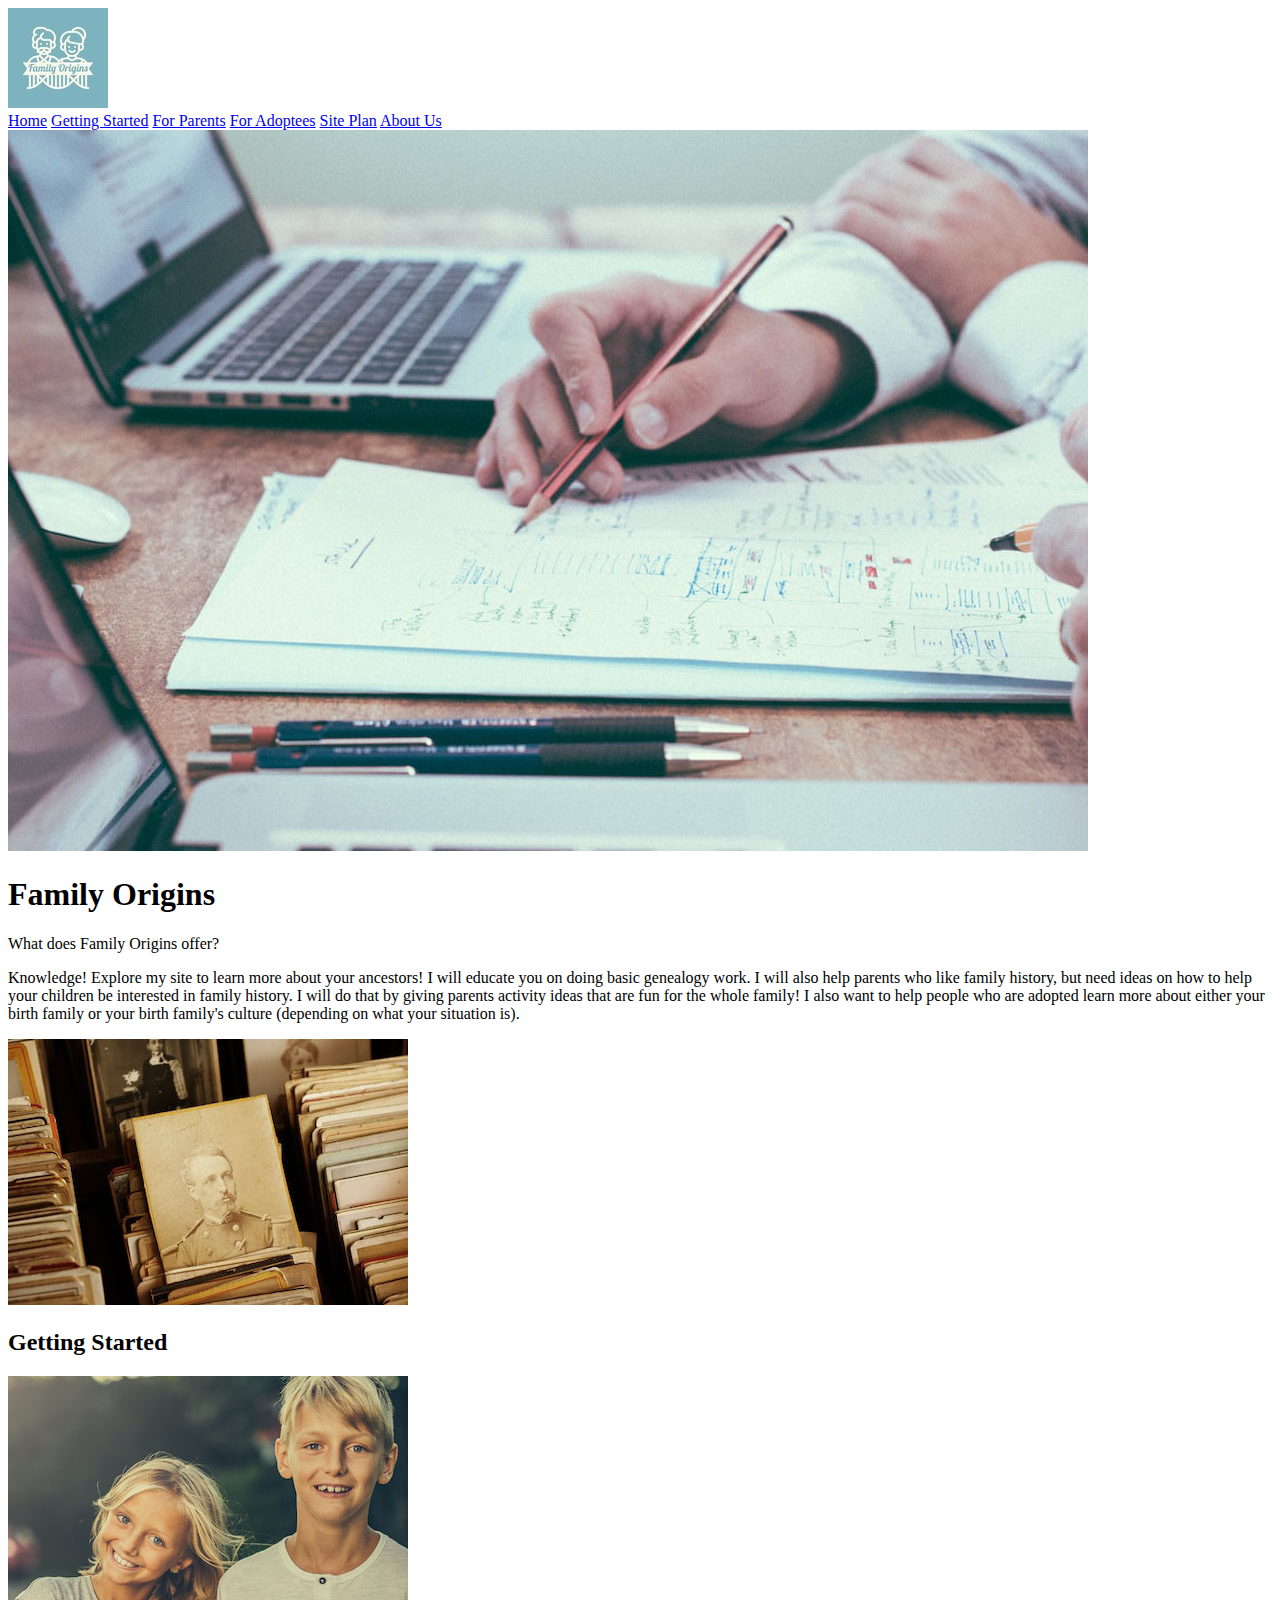
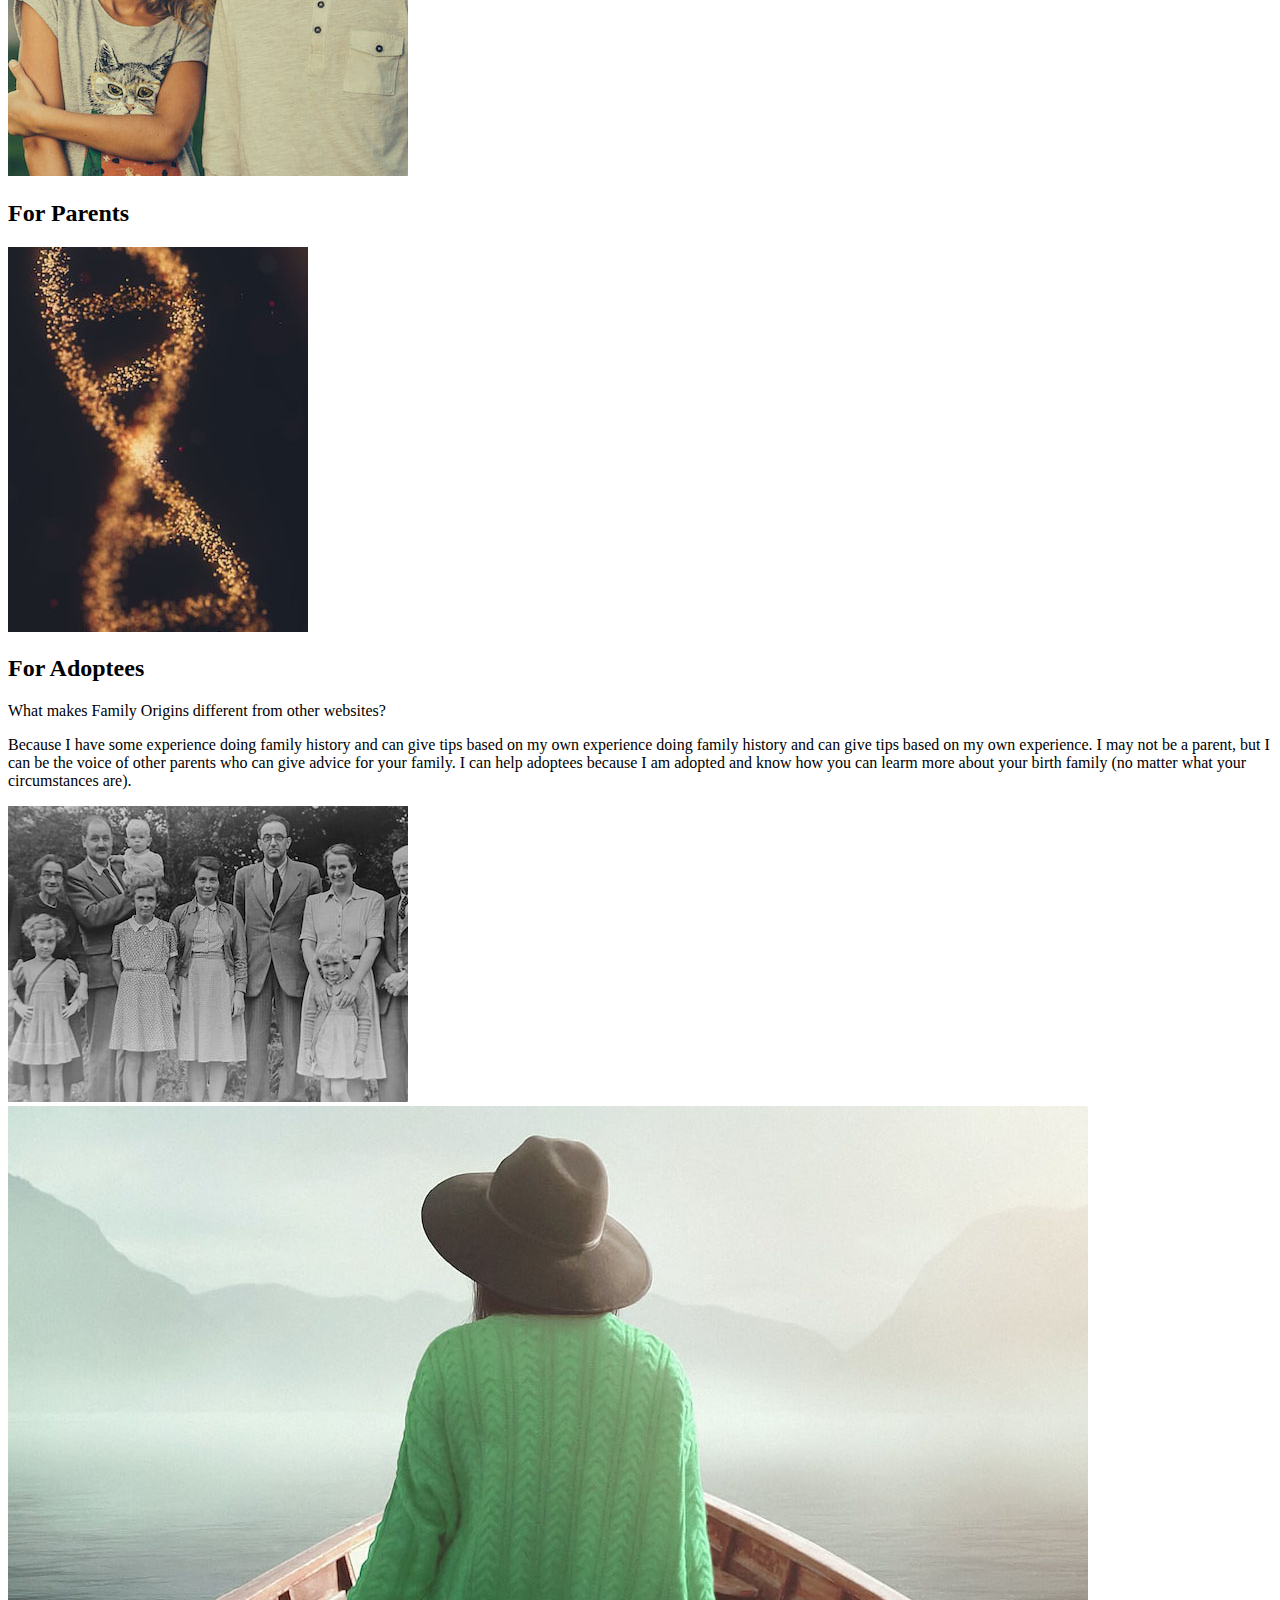
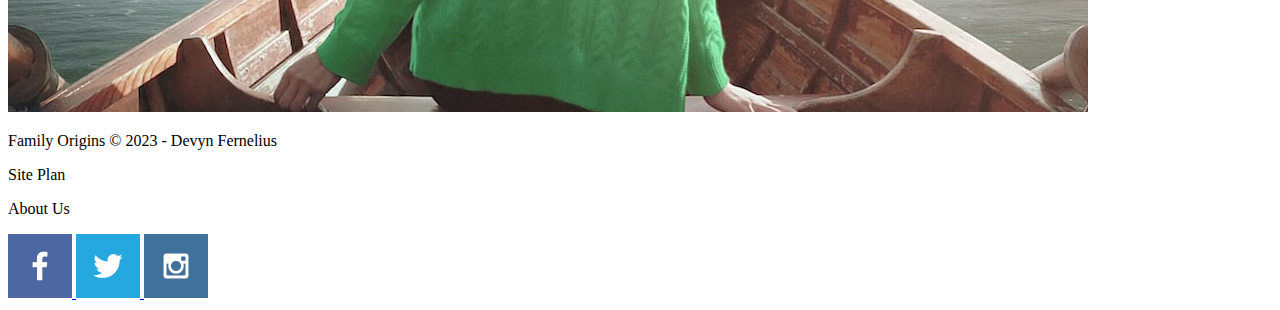
==== index.html @ 3c501235 "updated index.html" ====
<!DOCTYPE html>
<html lang="en">
<head>
    <meta charset="UTF-8">
    <meta http-equiv="X-UA-Compatible" content="IE=edge">
    <meta name="viewport" content="width=device-width, initial-scale=1.0">
    <title>Home Page</title>
</head>
<body>
    <header id="Logo">
        <img src="images/familyorigins.jpg" alt="Family Origins Logo">
    </header>
    <nav>
        <a href="index.html">Home</a>
        <a href="getting-started.html">Getting Started</a>
        <a href="for-parents.html">For Parents</a>
        <a href="#">For Adoptees</a>
        <a href="site-plan.html">Site Plan</a>
        <a href="#">About Us</a>
    </nav>
    <div id="eyecatch">
        <div id="eyecatchimg">
        <img src="images/comresearch.jpg" alt="Hands doing Computer Research">
        </div>
        <section id="eyecatchmsg">
            <h1>Family Origins</h1>
        </section>
    </div>
    <main class="explore">
        <p>
          What does Family Origins offer?  
        </p>
        <p>
            Knowledge! Explore my site to learn more about your ancestors! I will educate you on doing basic genealogy work. I will also help parents who like family history, but need ideas on how to help your children be interested in family history. I will do that by giving parents activity ideas that are fun for the whole family! I also want to help people who are adopted learn more about either your birth family or your birth family's culture (depending on what your situation is).
        </p>
        <section class="started">
            <img class="starting" src="images/picturestacks.jpg" alt="Black and White Family Photo">
            <h2>Getting Started</h2>
        </section>
        <section class="parents">
            <img class="teenagers" src="images/happyteens.jpg" alt="Smiling Teenagers">
            <h2>For Parents</h2>
        </section>
        <section class="adopted">
            <img class="dna" src="images/dna.jpg" alt="DNA Strand">
            <h2>For Adoptees</h2>
        </section>
        <div id="stay">
            <p>
                What makes Family Origins different from other websites?
            </p>
            <p>
                Because I have some experience doing family history and can give tips based on my own experience doing family history and can give tips based on my own experience. I may not be a parent, but I can be the voice of other parents who can give advice for your family. I can help adoptees because I am adopted and know how you can learm more about your birth family (no matter what your circumstances are).
            </p>
            <img class="homephoto" src="images/oldfamily.jpg" alt="Black and White Family Photo">
        </div>
        <img class="adventure" src="images/watergirl.jpg" alt="Woman in a Boat">
    </main>
    <footer class="bottompage">
        <p>
            Family Origins &copy; 2023 - Devyn Fernelius
        </p>
        <p>
            Site Plan
        </p>
        <p>
            About Us
        </p>
        <div class="media">
            <a href="https://facebook.com" target="_blank">
                <img src="images/facebook.png" alt="Facebook Icon">
            </a>
            <a href="https://twitter.com" target="_blank">
                <img src="images/twitter.png" alt="Twitter Icon">
            </a>
            <a href="https://instagram.com" target="_blank">
                <img src="images/instagram.png">
            </a>
        </div>
    </footer>
</body>
</html>
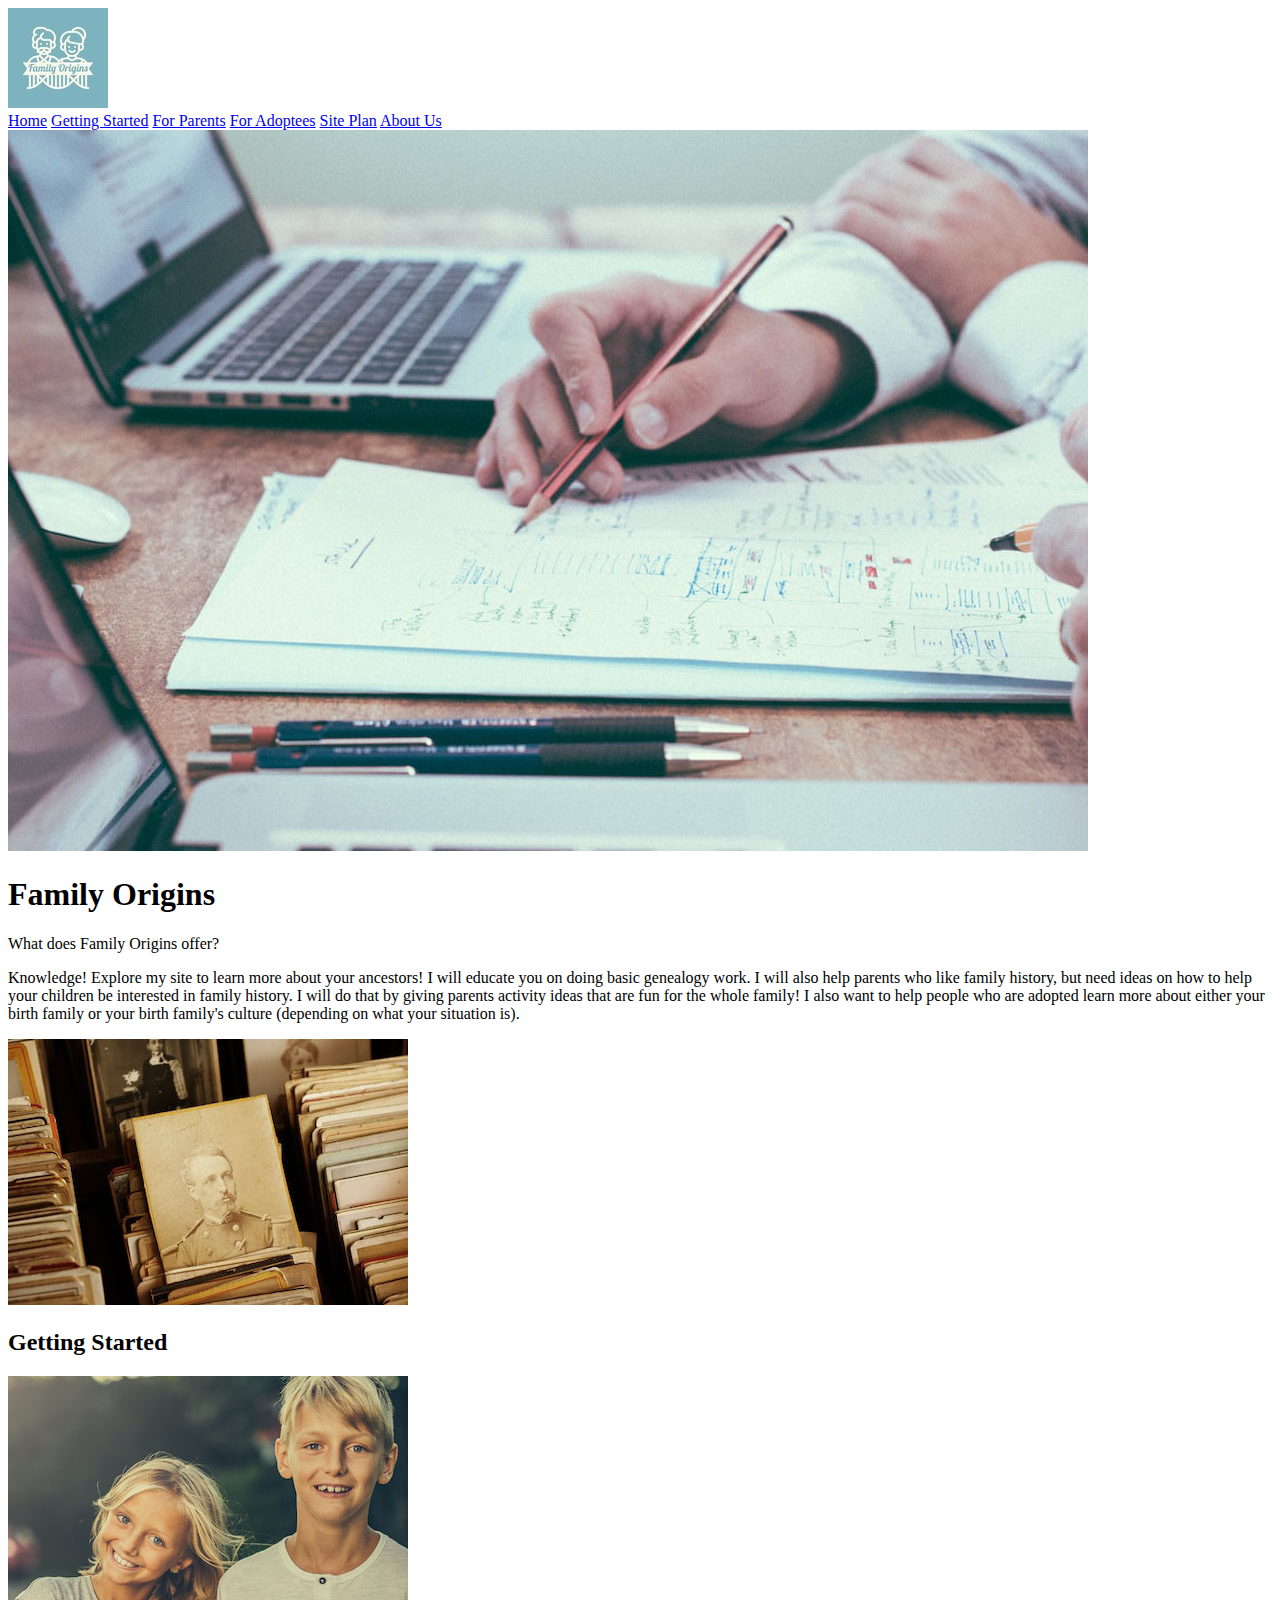
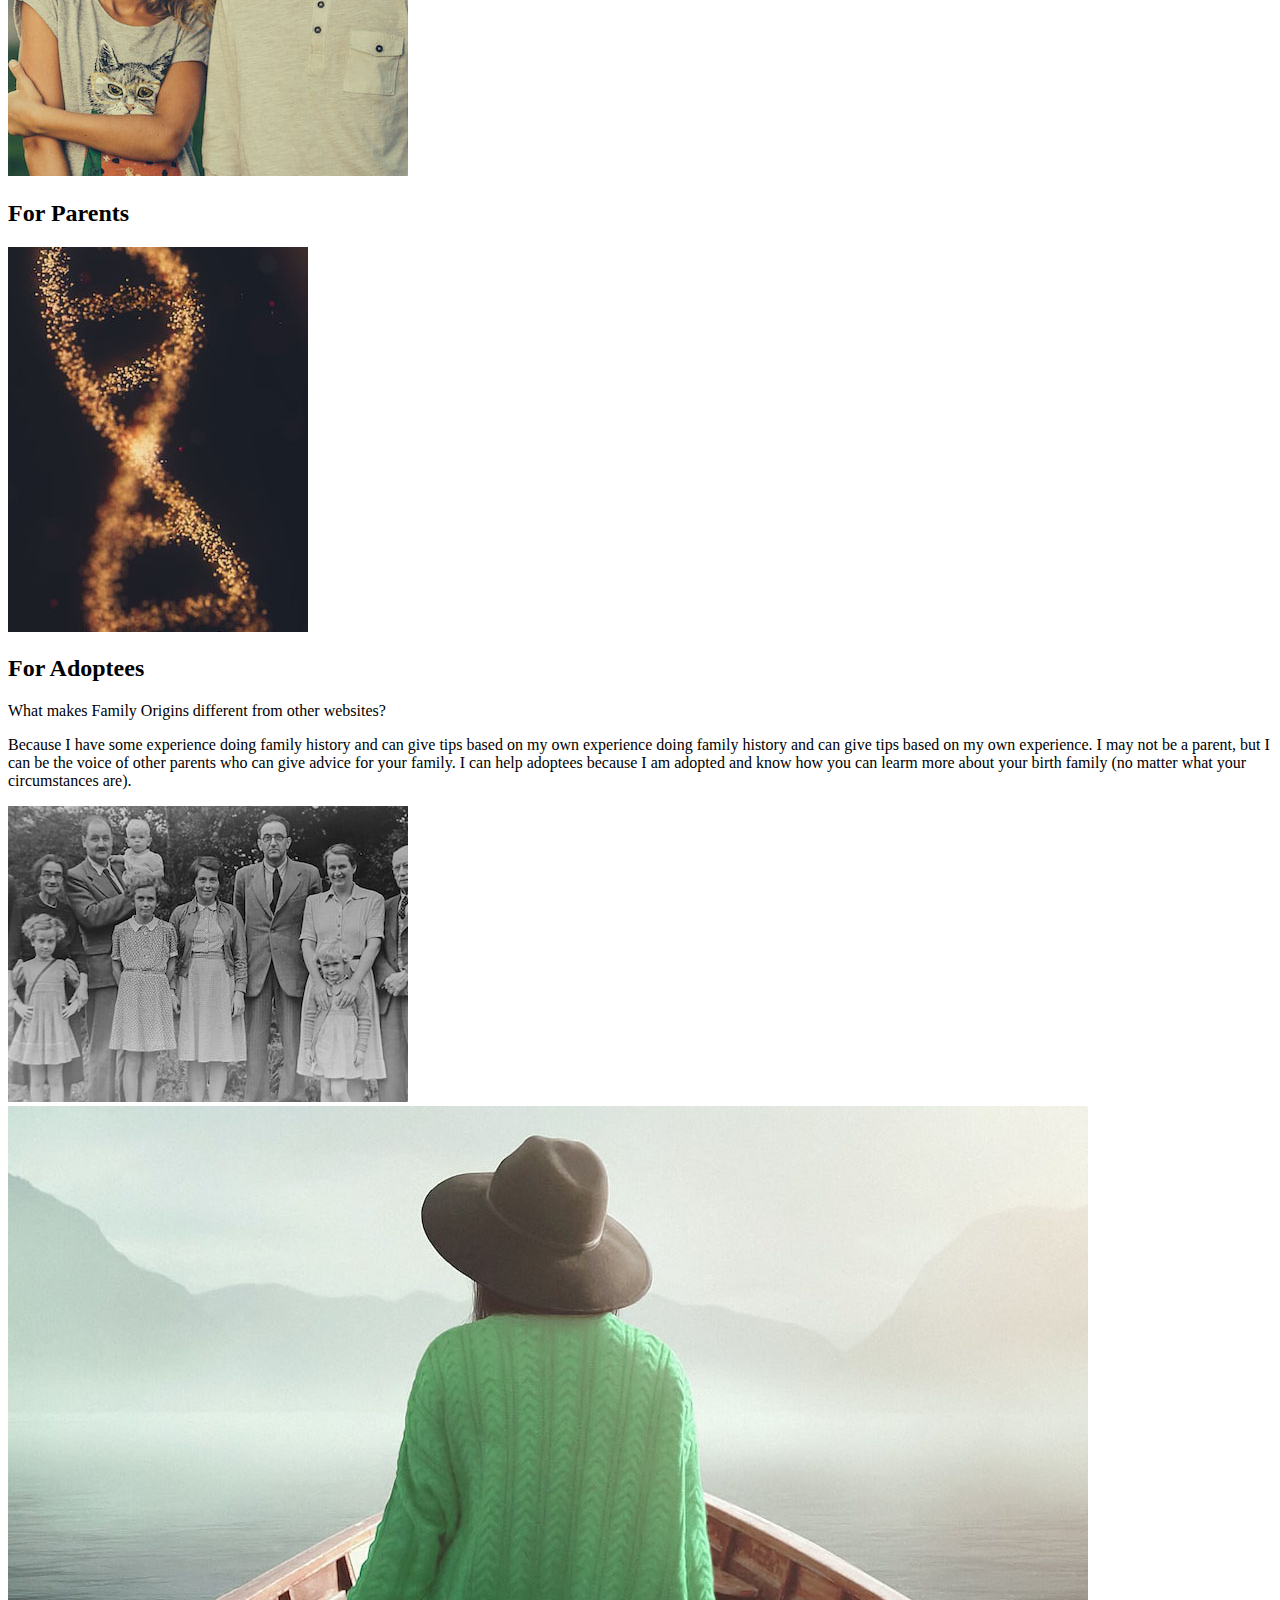
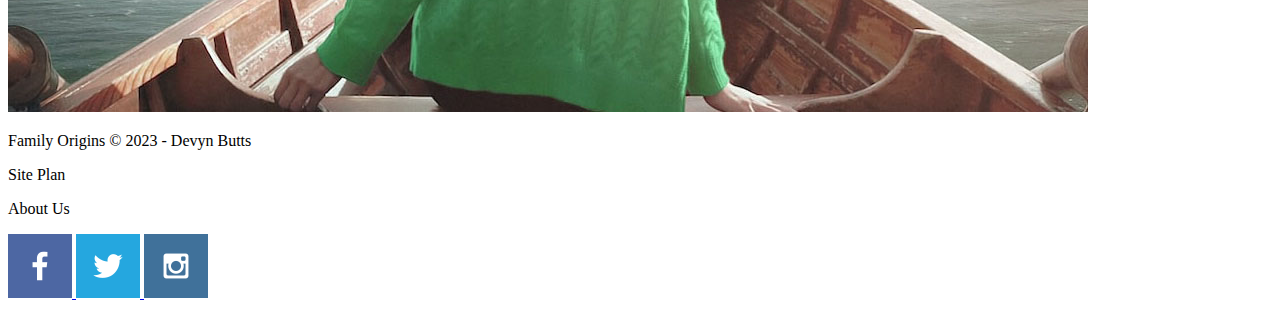
==== commit 5233ee34: "updated index.html" ====
--- a/index.html
+++ b/index.html
@@ -58,7 +58,7 @@
     </main>
     <footer class="bottompage">
         <p>
-            Family Origins &copy; 2023 - Devyn Fernelius
+            Family Origins &copy; 2023 - Devyn Butts
         </p>
         <p>
             Site Plan
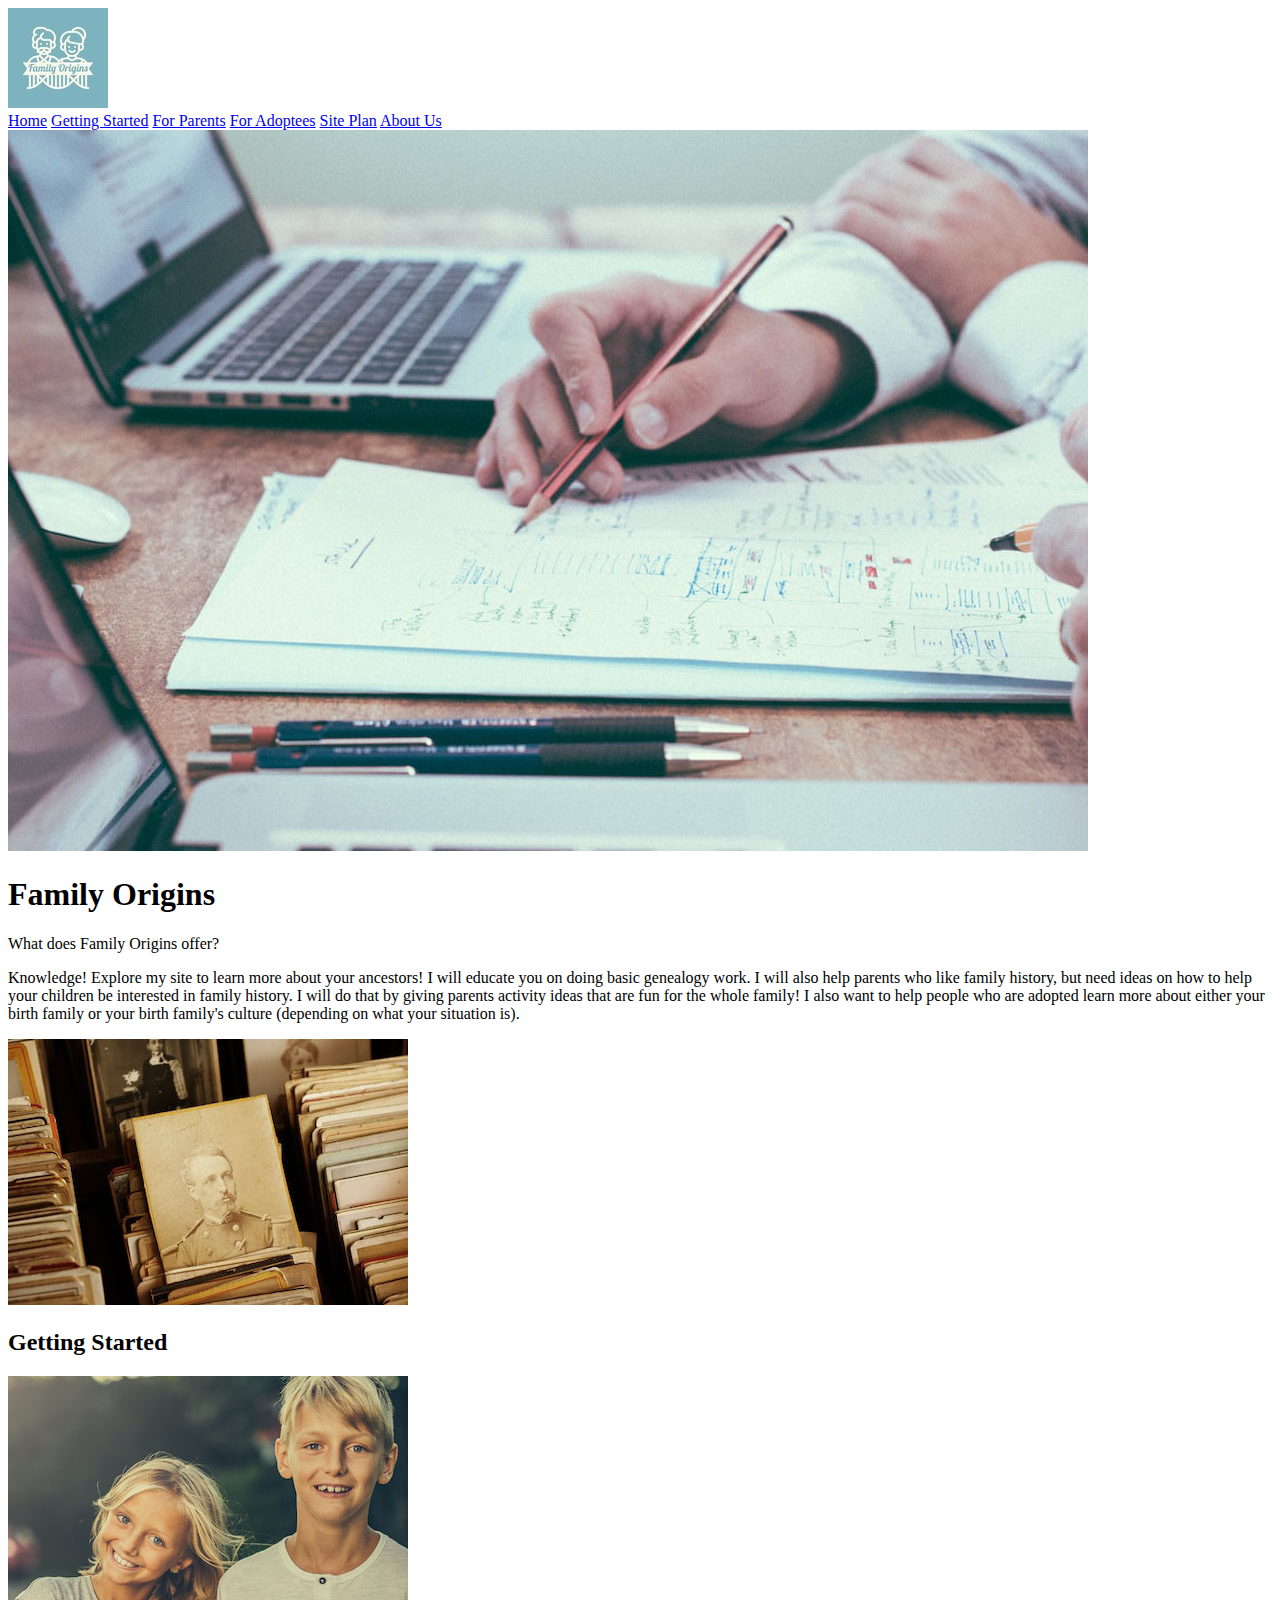
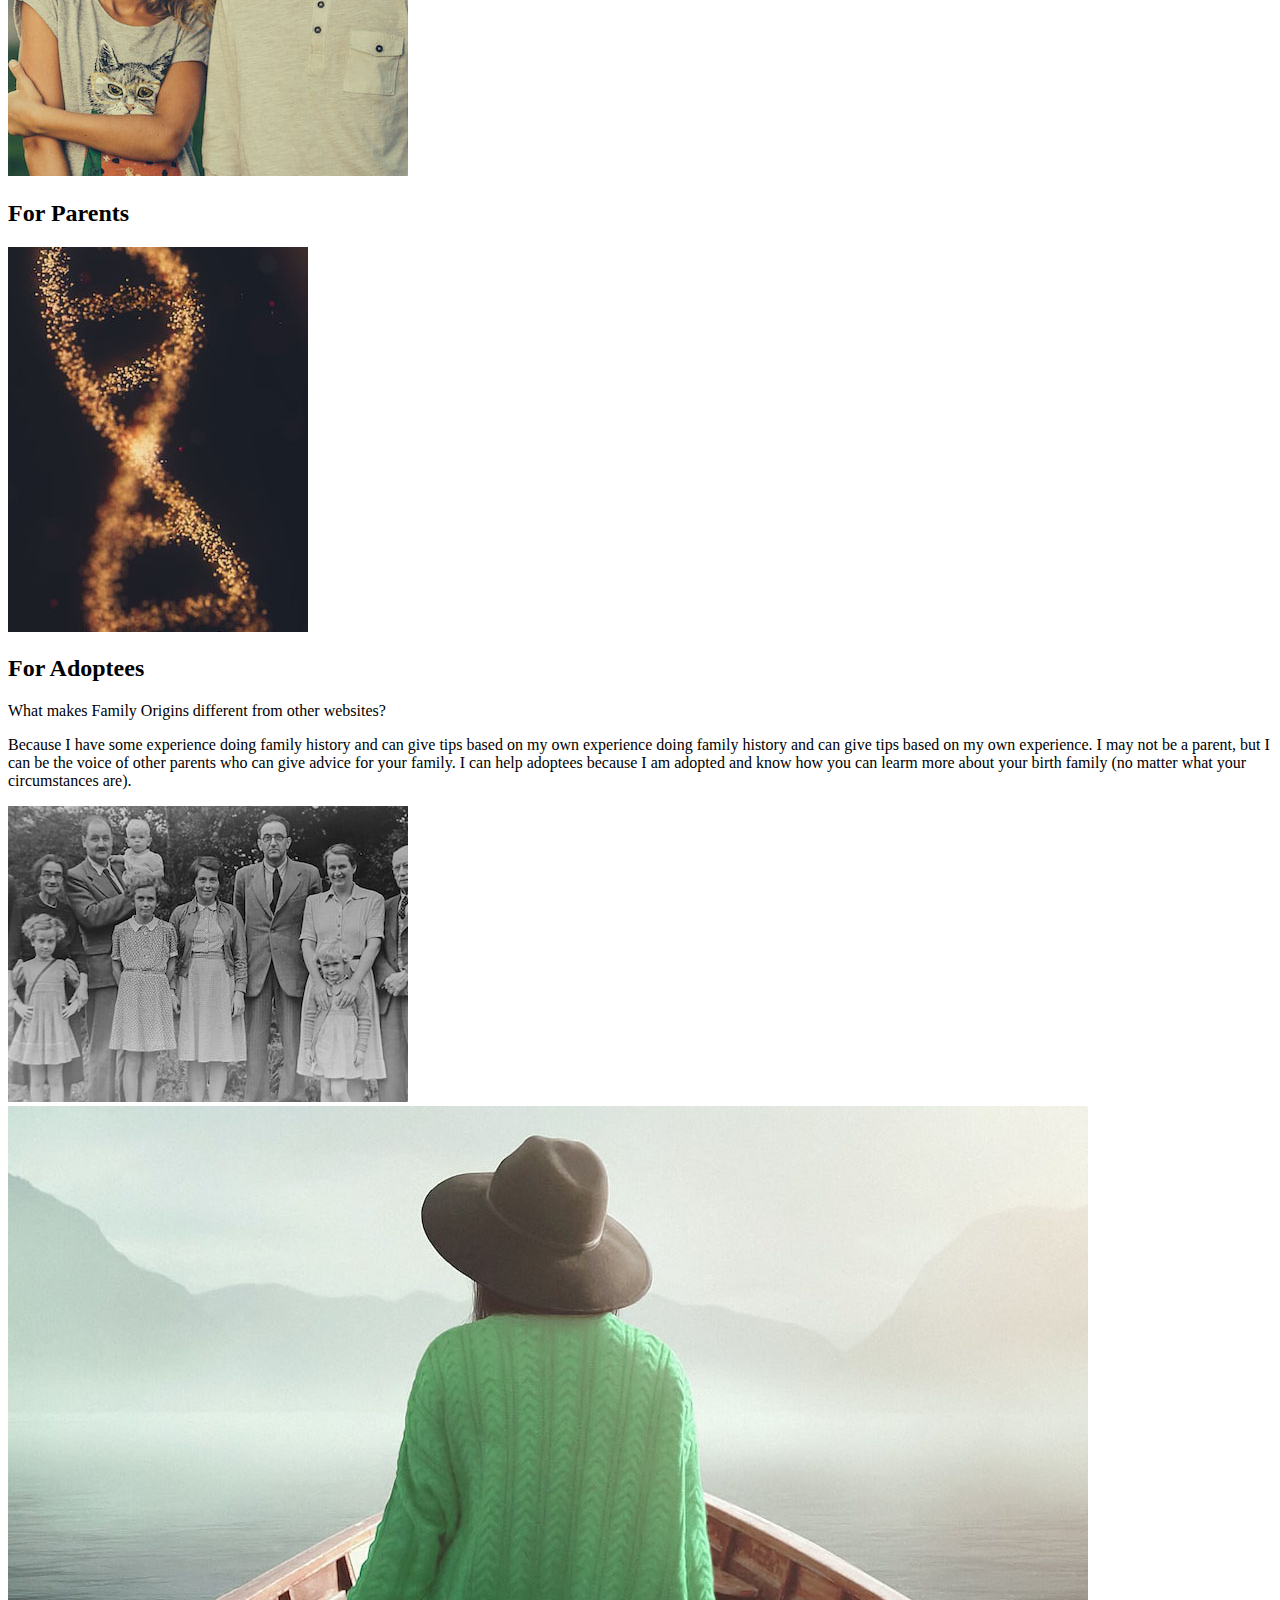
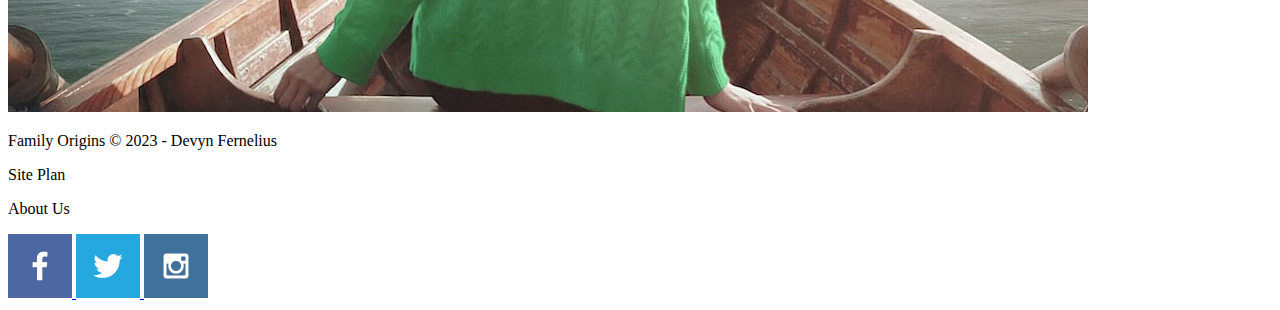
==== commit e34547bc: "updated index.html" ====
--- a/index.html
+++ b/index.html
@@ -58,7 +58,7 @@
     </main>
     <footer class="bottompage">
         <p>
-            Family Origins &copy; 2023 - Devyn Butts
+            Family Origins &copy; 2023 - Devyn Fernelius
         </p>
         <p>
             Site Plan
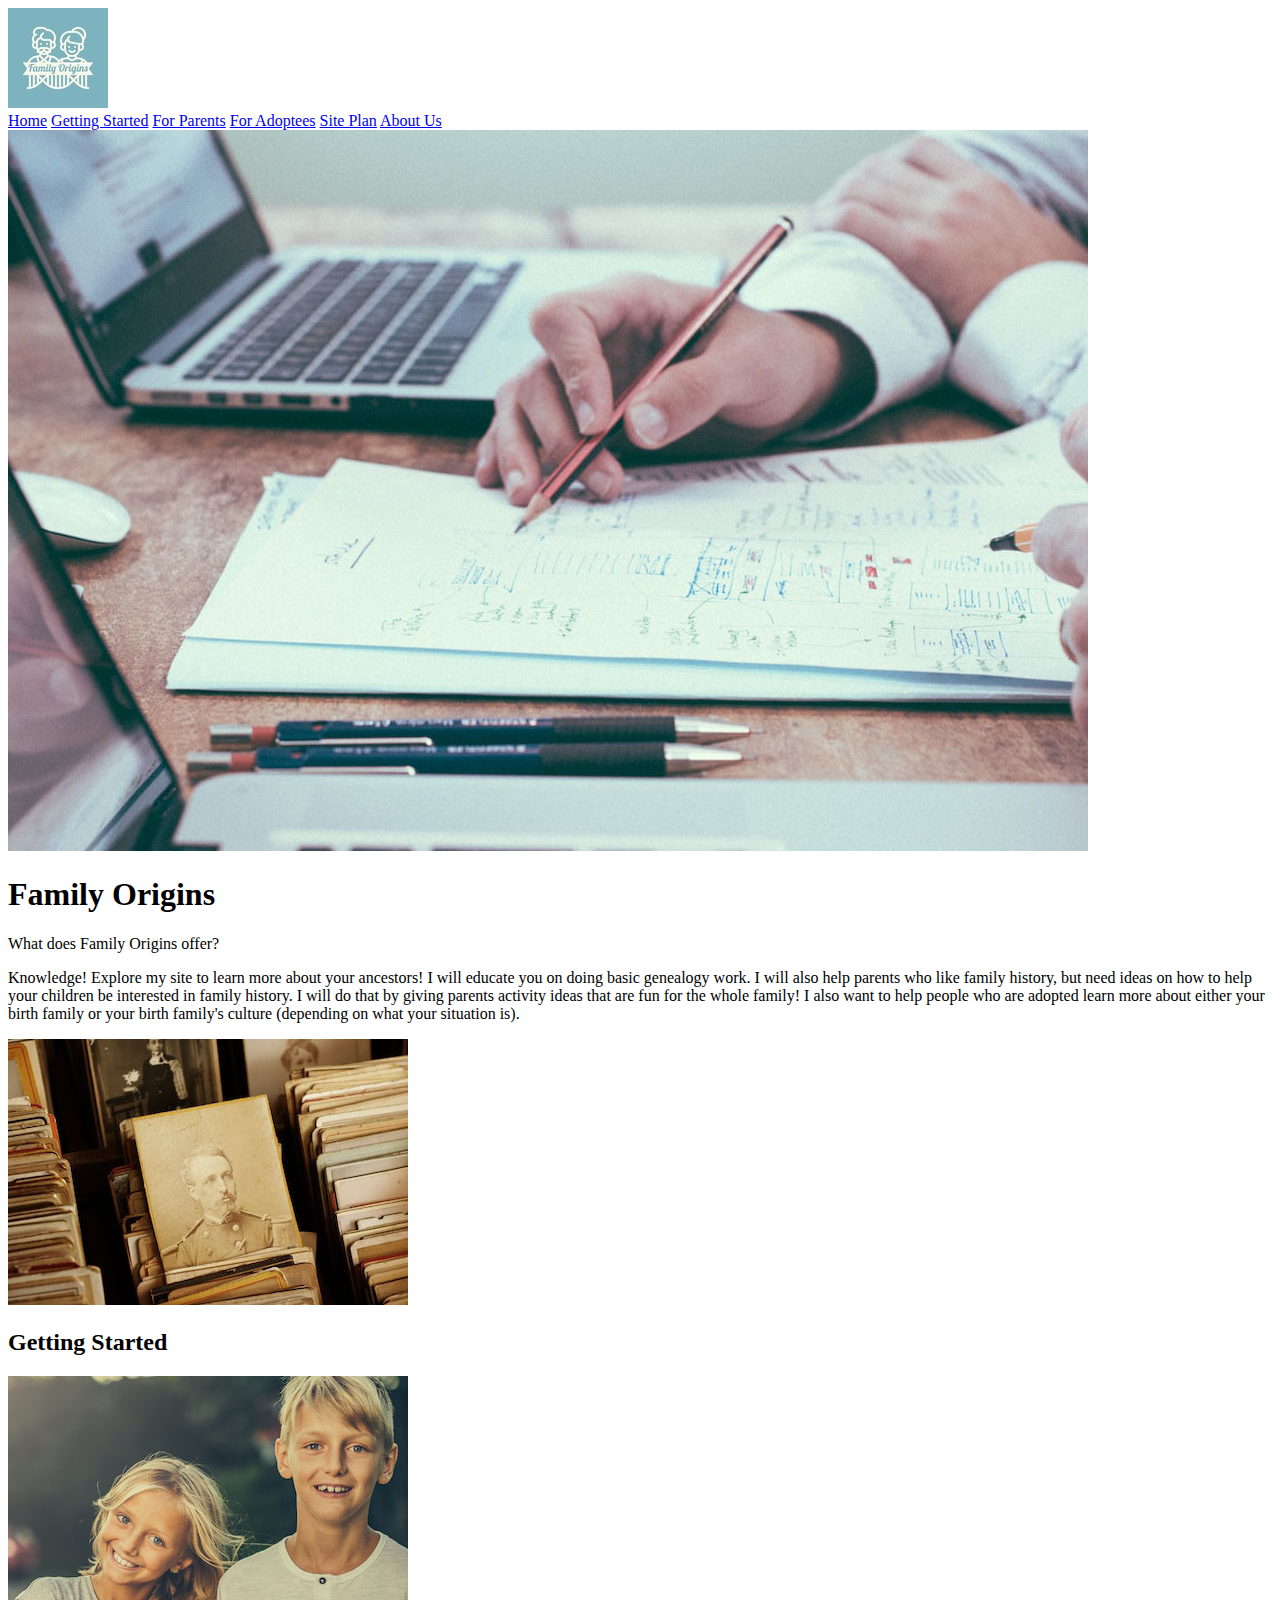
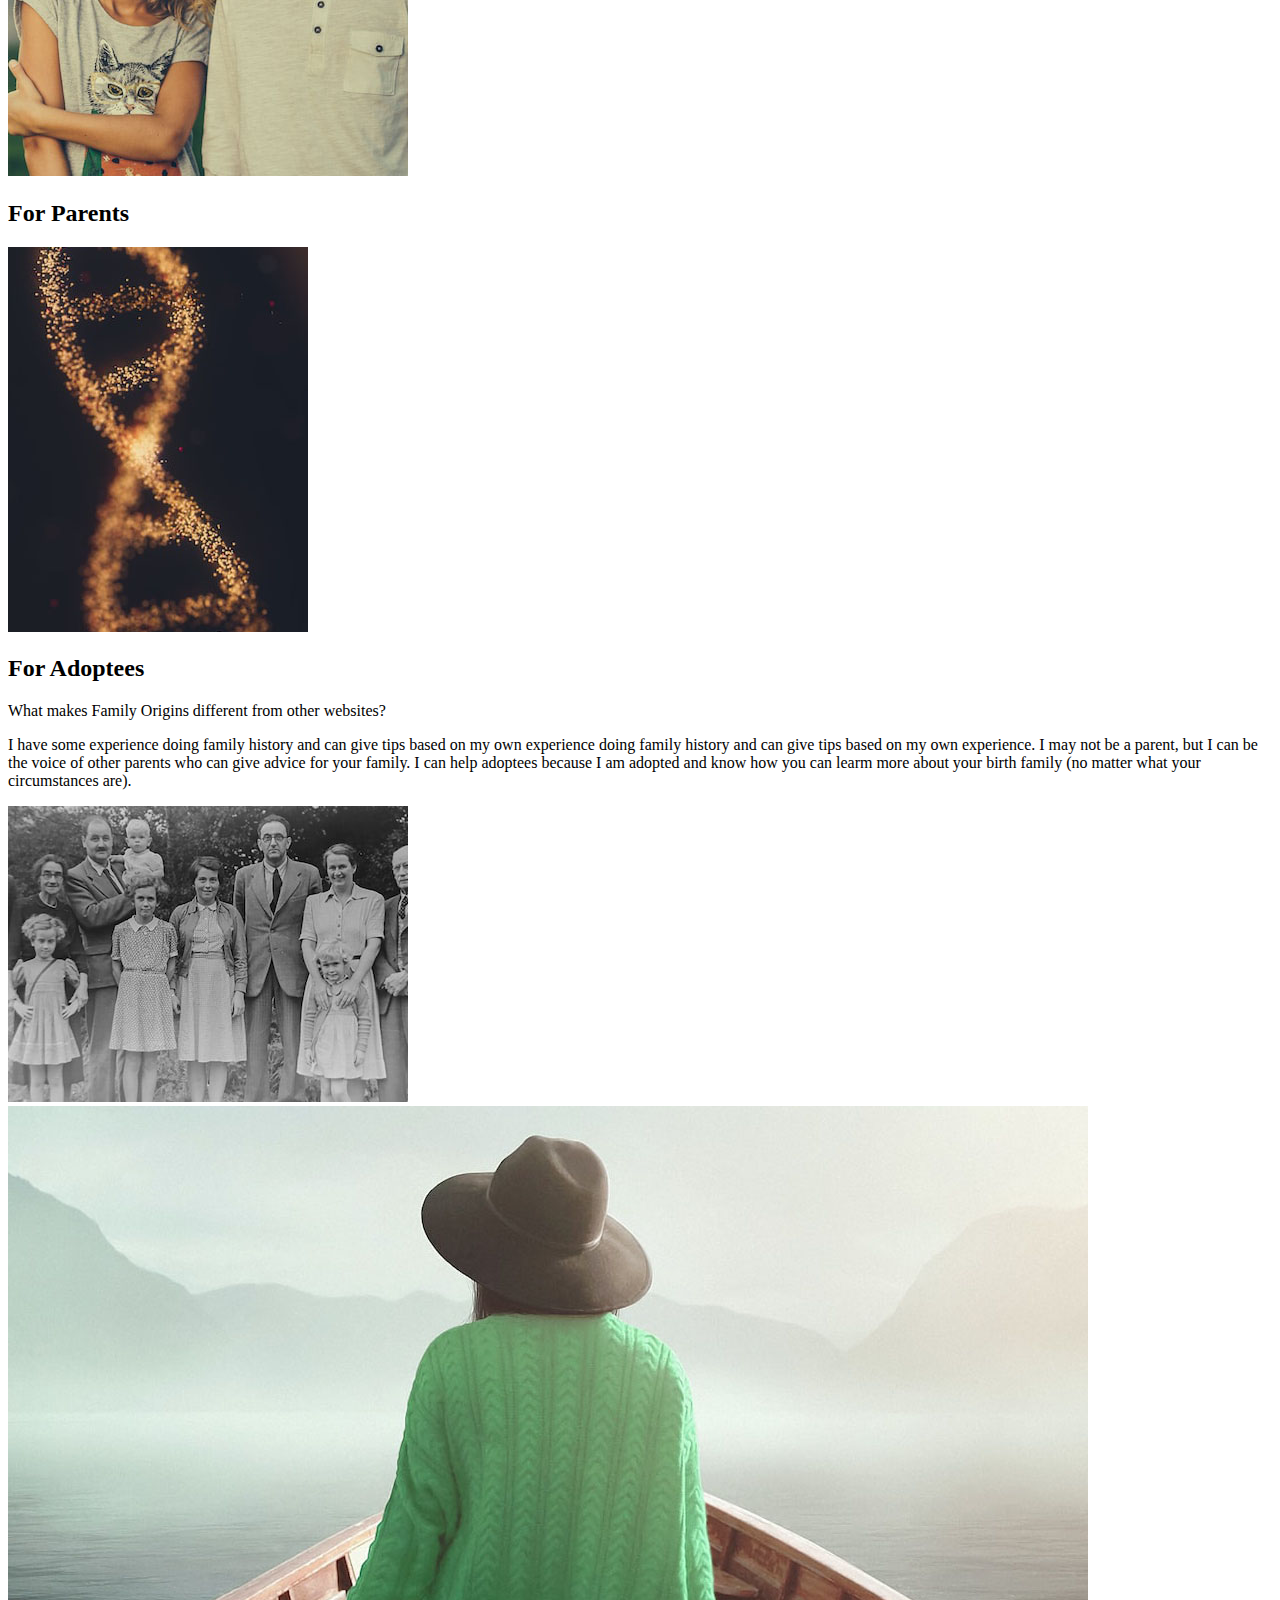
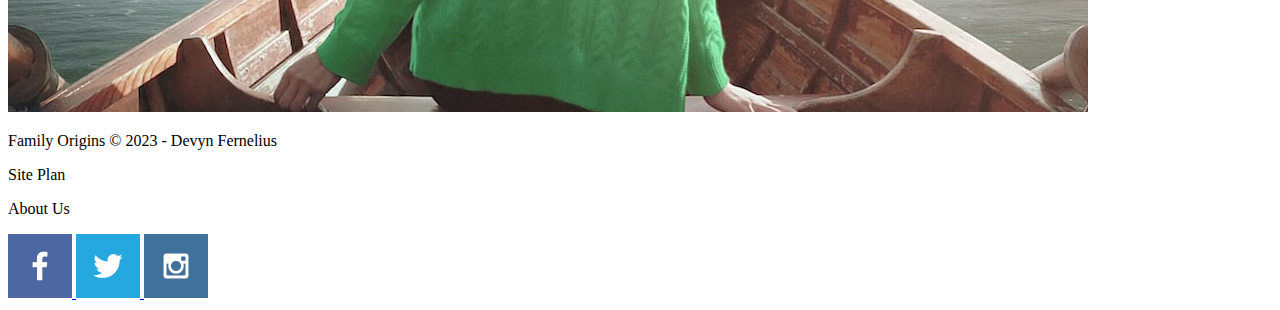
==== commit 99461232: "updated index.html" ====
--- a/index.html
+++ b/index.html
@@ -50,7 +50,7 @@
                 What makes Family Origins different from other websites?
             </p>
             <p>
-                Because I have some experience doing family history and can give tips based on my own experience doing family history and can give tips based on my own experience. I may not be a parent, but I can be the voice of other parents who can give advice for your family. I can help adoptees because I am adopted and know how you can learm more about your birth family (no matter what your circumstances are).
+                I have some experience doing family history and can give tips based on my own experience doing family history and can give tips based on my own experience. I may not be a parent, but I can be the voice of other parents who can give advice for your family. I can help adoptees because I am adopted and know how you can learm more about your birth family (no matter what your circumstances are).
             </p>
             <img class="homephoto" src="images/oldfamily.jpg" alt="Black and White Family Photo">
         </div>
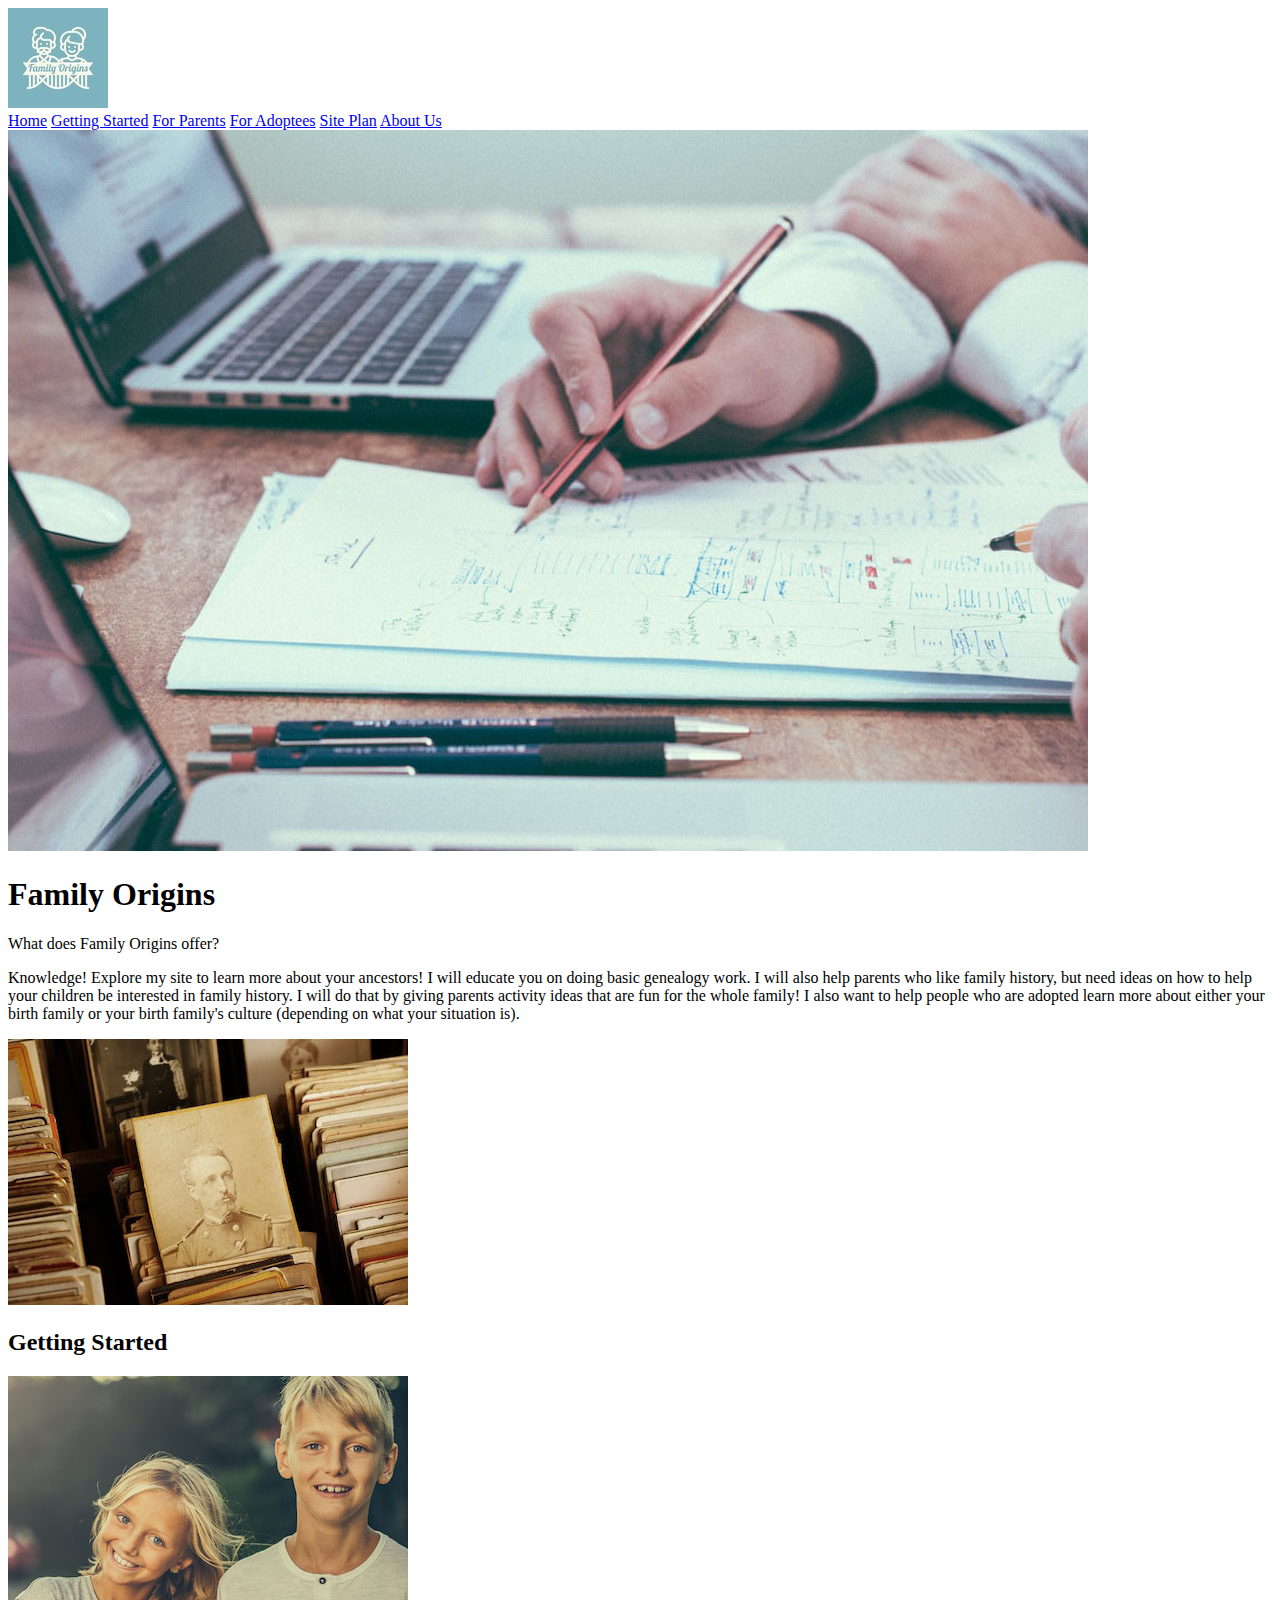
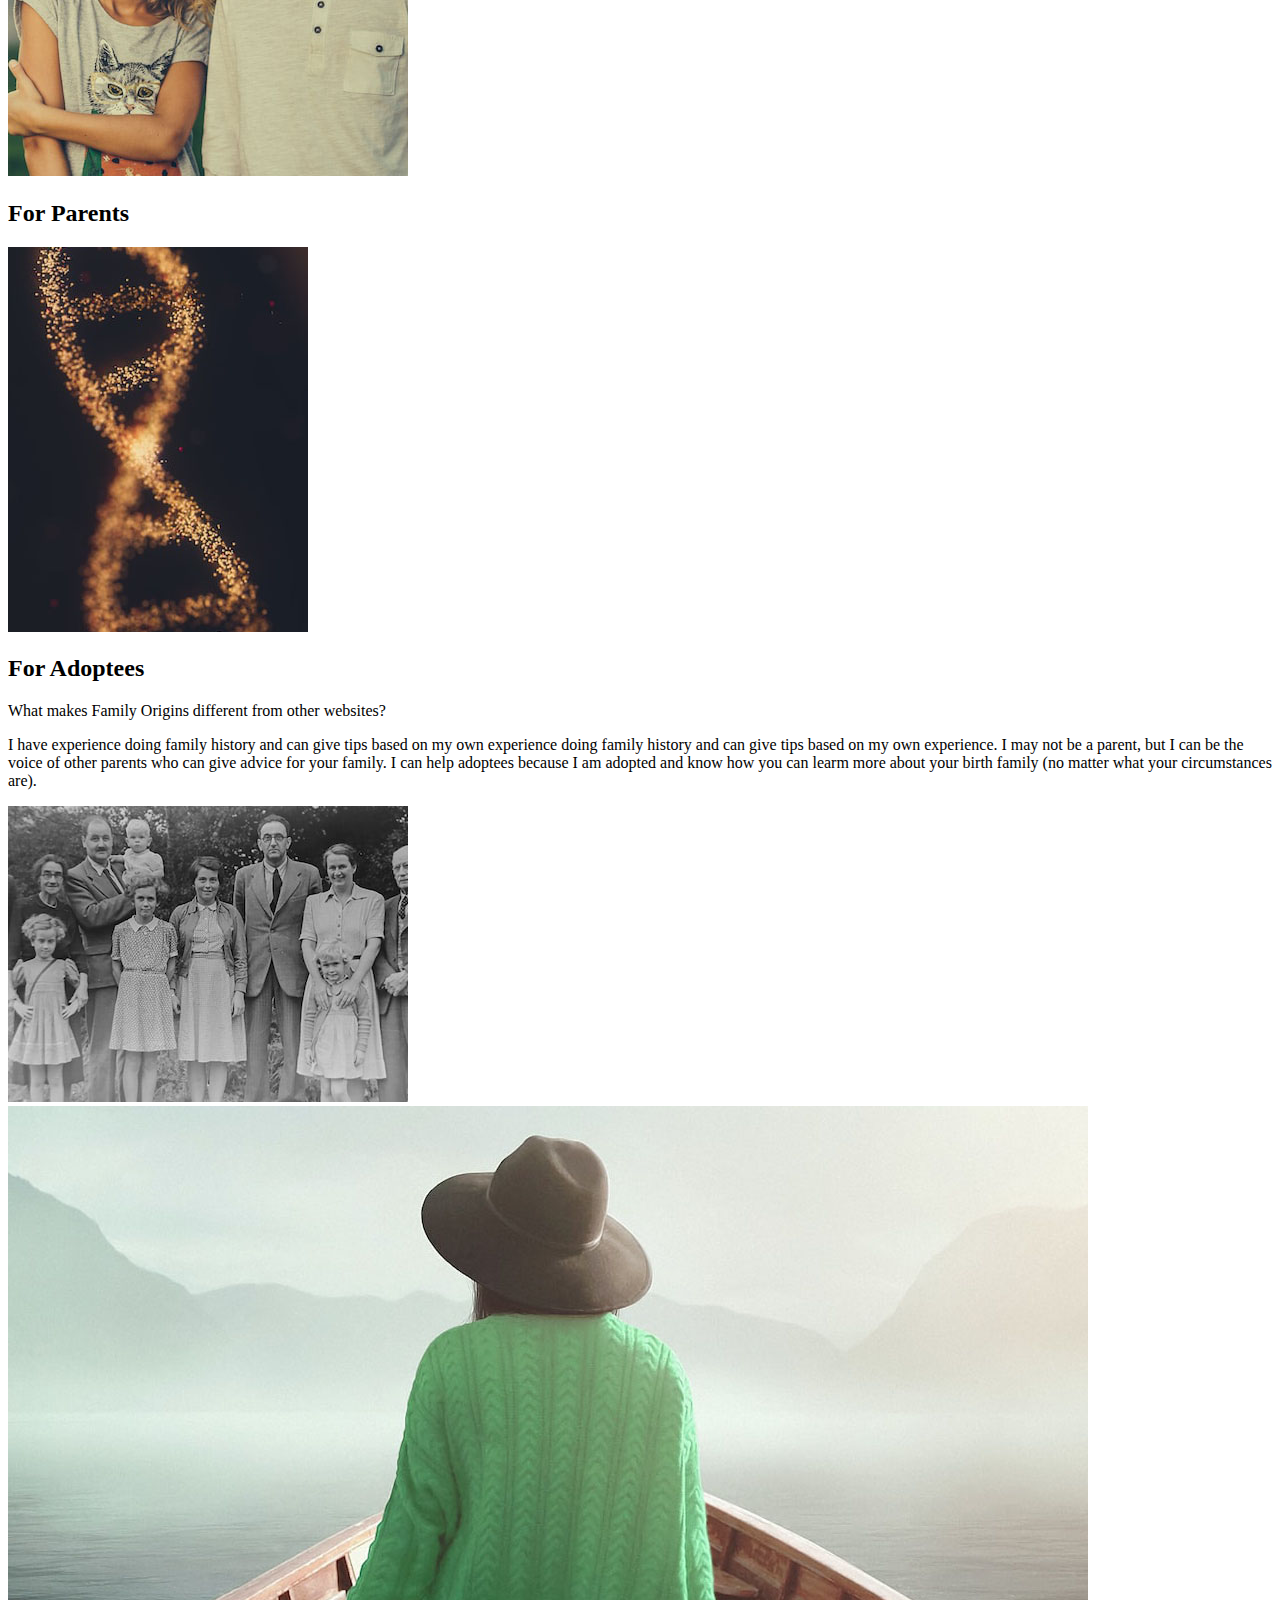
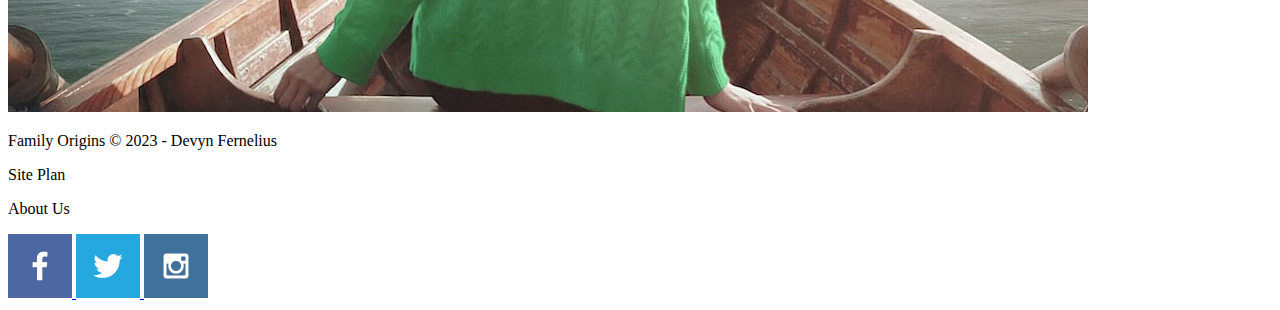
==== commit 81f26717: "updated index.html" ====
--- a/index.html
+++ b/index.html
@@ -50,7 +50,7 @@
                 What makes Family Origins different from other websites?
             </p>
             <p>
-                I have some experience doing family history and can give tips based on my own experience doing family history and can give tips based on my own experience. I may not be a parent, but I can be the voice of other parents who can give advice for your family. I can help adoptees because I am adopted and know how you can learm more about your birth family (no matter what your circumstances are).
+                I have experience doing family history and can give tips based on my own experience doing family history and can give tips based on my own experience. I may not be a parent, but I can be the voice of other parents who can give advice for your family. I can help adoptees because I am adopted and know how you can learm more about your birth family (no matter what your circumstances are).
             </p>
             <img class="homephoto" src="images/oldfamily.jpg" alt="Black and White Family Photo">
         </div>
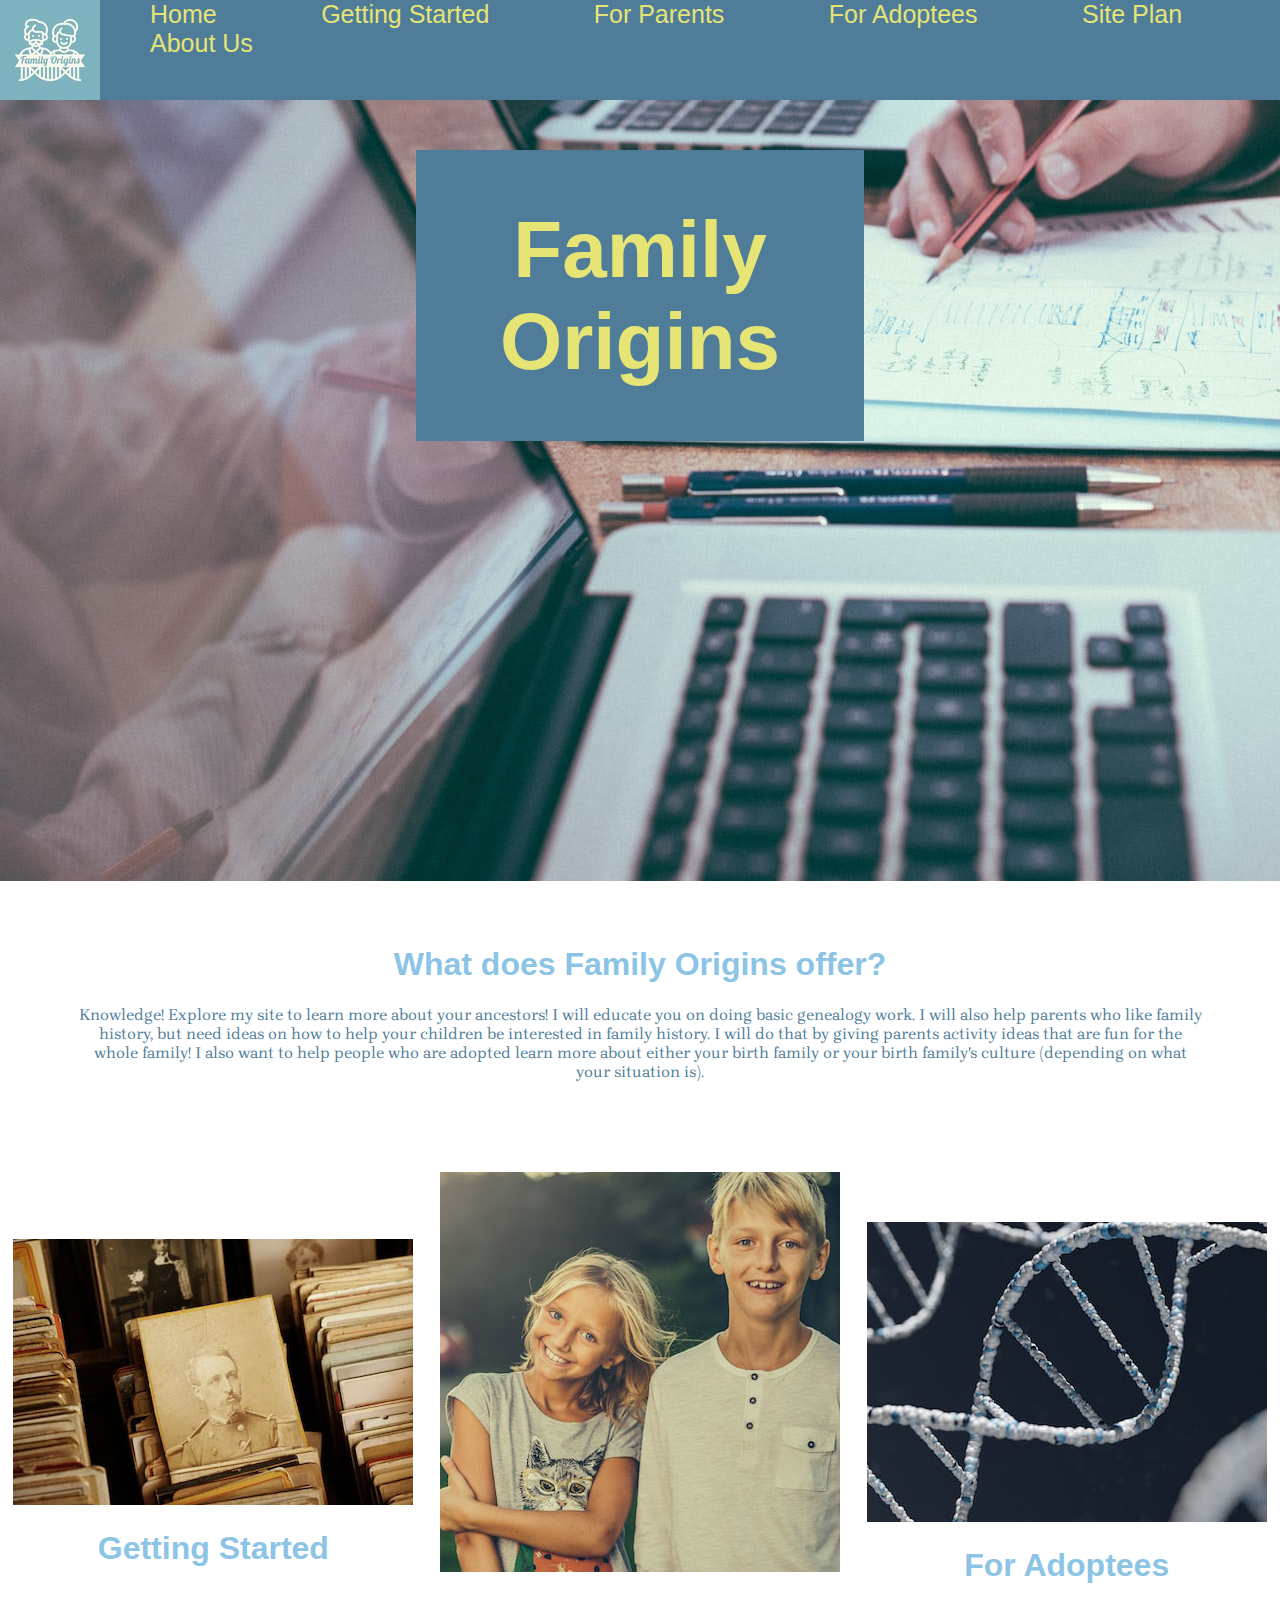
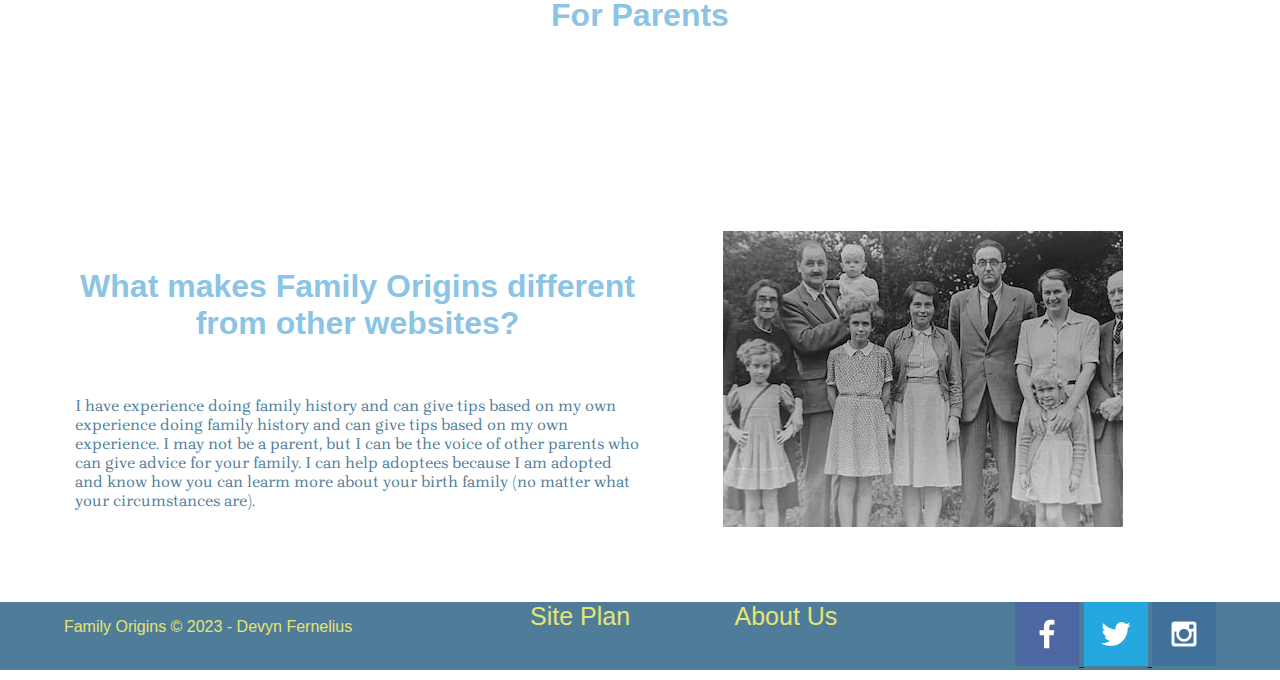
==== commit 24135fc6: "updated index.html and added mainstyle.css" ====
--- a/index.html
+++ b/index.html
@@ -5,67 +5,65 @@
     <meta http-equiv="X-UA-Compatible" content="IE=edge">
     <meta name="viewport" content="width=device-width, initial-scale=1.0">
     <title>Home Page</title>
+    <link rel="stylesheet" href="styles/mainstyle.css">
 </head>
 <body>
-    <header id="Logo">
-        <img src="images/familyorigins.jpg" alt="Family Origins Logo">
+    <header id="top">
+        <img class="logo" src="images/familyorigins.jpg" alt="Family Origins Logo">
+        <nav class="verytop">
+            <a class="index" href="index.html">Home</a>
+            <a class="start" href="getting-started.html">Getting Started</a>
+            <a class="fp" href="for-parents.html">For Parents</a>
+            <a class="fa" href="#">For Adoptees</a>
+            <a class="site" href="site-plan.html">Site Plan</a>
+            <a class="about" href="#">About Us</a>
+        </nav>
     </header>
-    <nav>
-        <a href="index.html">Home</a>
-        <a href="getting-started.html">Getting Started</a>
-        <a href="for-parents.html">For Parents</a>
-        <a href="#">For Adoptees</a>
-        <a href="site-plan.html">Site Plan</a>
-        <a href="#">About Us</a>
-    </nav>
     <div id="eyecatch">
-        <div id="eyecatchimg">
+        <div class="eyecatchimg">
         <img src="images/comresearch.jpg" alt="Hands doing Computer Research">
         </div>
-        <section id="eyecatchmsg">
+        <section class="eyecatchmsg">
             <h1>Family Origins</h1>
         </section>
     </div>
-    <main class="explore">
-        <p>
-          What does Family Origins offer?  
-        </p>
-        <p>
+    <main id="explore">
+        <section class="offer">
+            <h1>What does Family Origins offer?</h1>
+            <p>
             Knowledge! Explore my site to learn more about your ancestors! I will educate you on doing basic genealogy work. I will also help parents who like family history, but need ideas on how to help your children be interested in family history. I will do that by giving parents activity ideas that are fun for the whole family! I also want to help people who are adopted learn more about either your birth family or your birth family's culture (depending on what your situation is).
-        </p>
-        <section class="started">
-            <img class="starting" src="images/picturestacks.jpg" alt="Black and White Family Photo">
-            <h2>Getting Started</h2>
+            </p>
         </section>
-        <section class="parents">
-            <img class="teenagers" src="images/happyteens.jpg" alt="Smiling Teenagers">
-            <h2>For Parents</h2>
-        </section>
-        <section class="adopted">
-            <img class="dna" src="images/dna.jpg" alt="DNA Strand">
-            <h2>For Adoptees</h2>
-        </section>
-        <div id="stay">
-            <p>
-                What makes Family Origins different from other websites?
-            </p>
+        <div class="highlight">
+            <section class="started">
+                <img class="starting" src="images/picturestacks.jpg" alt="Black and White Family Photo">
+                <h1>Getting Started</h1>
+            </section>
+            <section class="parents">
+                <img class="teenagers" src="images/happyteens.jpg" alt="Smiling Teenagers">
+                <h1>For Parents</h1>
+            </section>
+            <section class="adopted">
+                <img class="dna" src="images/dna.jpg" alt="DNA Strand">
+                <h1>For Adoptees</h1>
+            </section>
+        </div>
+        <div class="stay">
+            <h1>What makes Family Origins different from other websites?</h1>
             <p>
                 I have experience doing family history and can give tips based on my own experience doing family history and can give tips based on my own experience. I may not be a parent, but I can be the voice of other parents who can give advice for your family. I can help adoptees because I am adopted and know how you can learm more about your birth family (no matter what your circumstances are).
             </p>
             <img class="homephoto" src="images/oldfamily.jpg" alt="Black and White Family Photo">
         </div>
-        <img class="adventure" src="images/watergirl.jpg" alt="Woman in a Boat">
     </main>
-    <footer class="bottompage">
+    <footer id="bottompage">
         <p>
             Family Origins &copy; 2023 - Devyn Fernelius
         </p>
-        <p>
-            Site Plan
-        </p>
-        <p>
-            About Us
-        </p>
+        <nav>
+            <a href="site-plan.html">Site Plan</a>
+            <a href="#">About Us</a>
+        </nav>
         <div class="media">
             <a href="https://facebook.com" target="_blank">
                 <img src="images/facebook.png" alt="Facebook Icon">
@@ -74,7 +72,7 @@
                 <img src="images/twitter.png" alt="Twitter Icon">
             </a>
             <a href="https://instagram.com" target="_blank">
-                <img src="images/instagram.png">
+                <img src="images/instagram.png" alt="Instagram Icon">
             </a>
         </div>
     </footer>
--- a/styles/mainstyle.css
+++ b/styles/mainstyle.css
@@ -0,0 +1,106 @@
+@import url('https://fonts.googleapis.com/css2?family=Brygada+1918&family=Merienda+One&display=swap');
+body{
+    margin: 0 auto;
+    font-family: 'Brygada 1918', 'Helvetica', 'sans-serif';
+    color:#4E7C99;
+}
+#top{
+    display: grid;
+    grid-template-rows: 1fr;
+    grid-template-columns: 100px 1fr;
+    font-family: 'Merienda One', 'Helvetica', 'sans-serif';
+    color:#E6E475;
+    background-color:#4E7C99 ;
+}
+#verytop{
+    display: flex;
+    justify-content: space-around;
+    z-index: 1;
+    position: absolute;
+}
+nav a{
+    text-decoration: none;
+    color: #E6E475;
+    font-size: 25px;
+    padding: 50px;
+    align-items: center;
+}
+#eyecatch{
+    display: grid;
+    grid-template-rows: 50px, repeat(7, 1fr);
+    grid-template-columns: repeat(4, 1fr);
+    font-family: 'Merienda One', 'Helvetica', 'sans-serif';
+    color:#E6E475;
+    margin-top: -500px;
+    z-index: -1;
+    position: absolute;
+}
+.eyecatchimg{
+    grid-row: 1/9;
+    grid-column: 1/5;
+    width: 100%;
+}
+.eyecatchmsg{
+    grid-row: 1/2;
+    grid-column: 2/4;
+    margin-left: 15%;
+    margin-right: 15%;
+    text-align: center;
+    font-size: 40px;
+    background-color:#4E7C99;
+    margin-top: 550px;
+}
+main{
+    margin-top: 750px;
+}
+#explore h1{
+    font-family: 'Merienda One', 'Helvetica', 'sans-serif';
+    color: #8cc4e6;
+    text-align: center;
+}
+.offer{
+    padding: 75px;
+    text-align: center;
+}
+.highlight{
+    display: grid;
+    grid-template-rows: 1fr;
+    grid-template-columns: 1fr 1fr 1fr;
+    place-items: center;
+}
+.started{
+    grid-column:1/2
+}
+.parents{
+    grid-column:2/3
+}
+.adopted{
+    grid-column: 3/4;
+}
+.stay{
+    display: grid;
+    grid-template-rows: 1fr 1fr;
+    grid-template-columns: 1fr 1fr;
+    place-items: center;
+    margin-top: 100px;
+    padding: 75px;
+}
+.stay h1{
+    grid-row: 1/2;
+    grid-column: 1/2;
+}
+.stay p{
+    grid-row: 2/3;
+    grid-column: 1/2;
+}
+.homephoto{
+    grid-row: 1/3;
+    grid-column: 2/3;
+}
+#bottompage{
+    display: flex;
+    justify-content: space-around;
+    font-family: 'Merienda One', 'Helvetica', 'sans-serif';
+    color:#E6E475;
+    background-color: #4E7C99;
+}
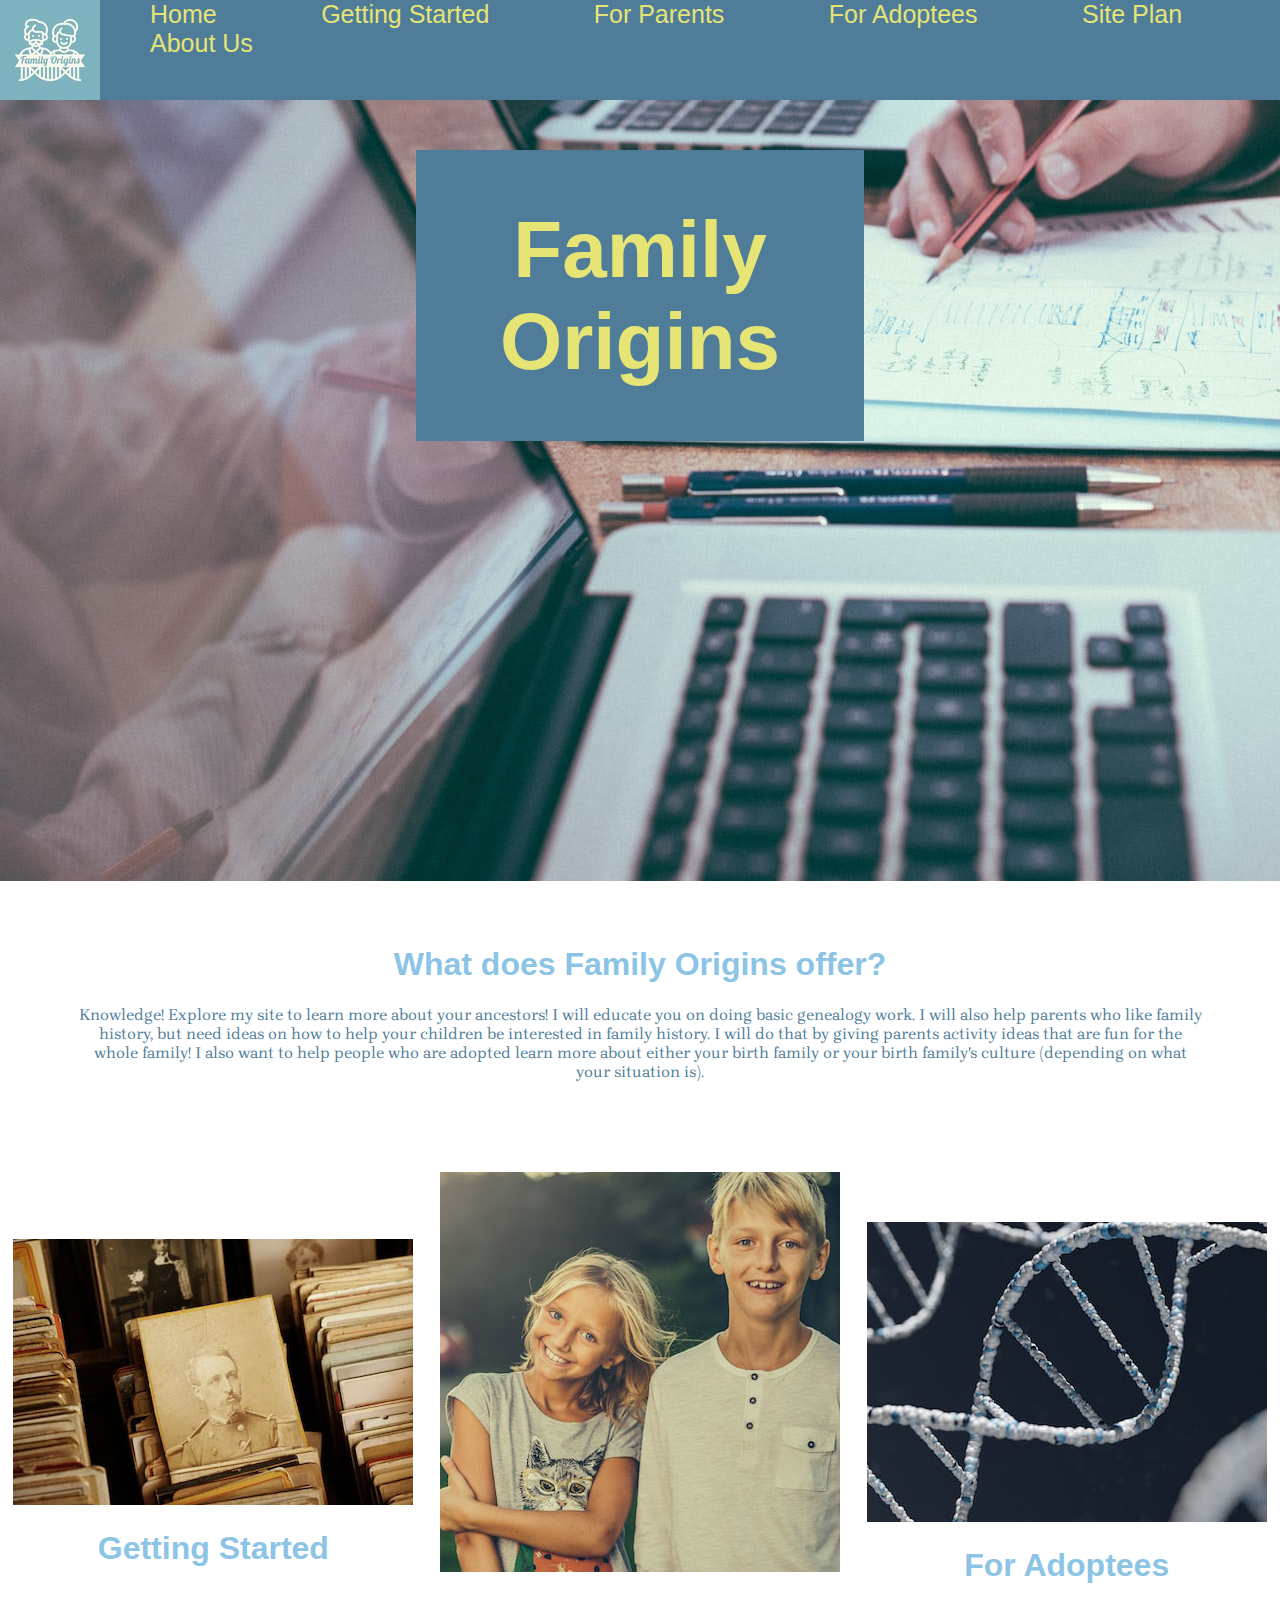
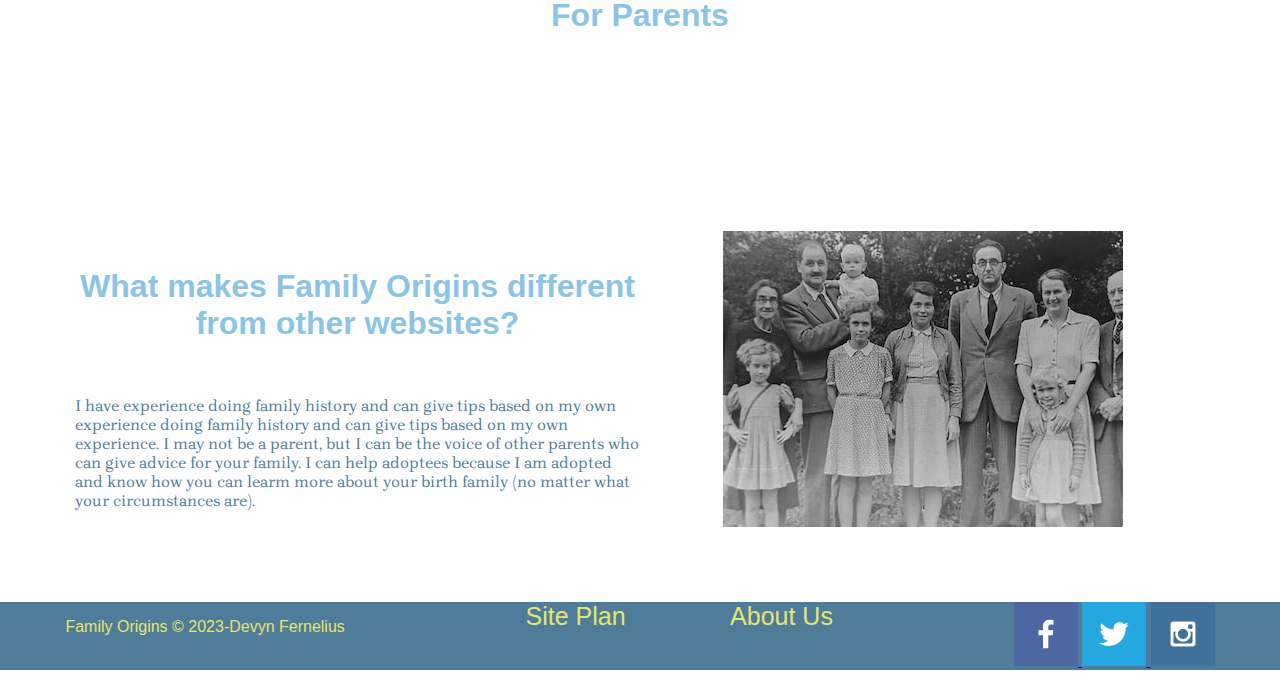
==== commit ec246e5c: "updated index.html" ====
--- a/index.html
+++ b/index.html
@@ -58,7 +58,7 @@
     </main>
     <footer id="bottompage">
         <p>
-            Family Origins &copy; 2023 - Devyn Fernelius
+            Family Origins &copy; 2023-Devyn Fernelius
         </p>
         <nav>
             <a href="site-plan.html">Site Plan</a>
--- a/styles/mainstyle.css
+++ b/styles/mainstyle.css
@@ -24,6 +24,10 @@
     font-size: 25px;
     padding: 50px;
     align-items: center;
+}
+nav a:hover{
+    background-color: white;
+    color: #E6A3A3;
 }
 #eyecatch{
     display: grid;
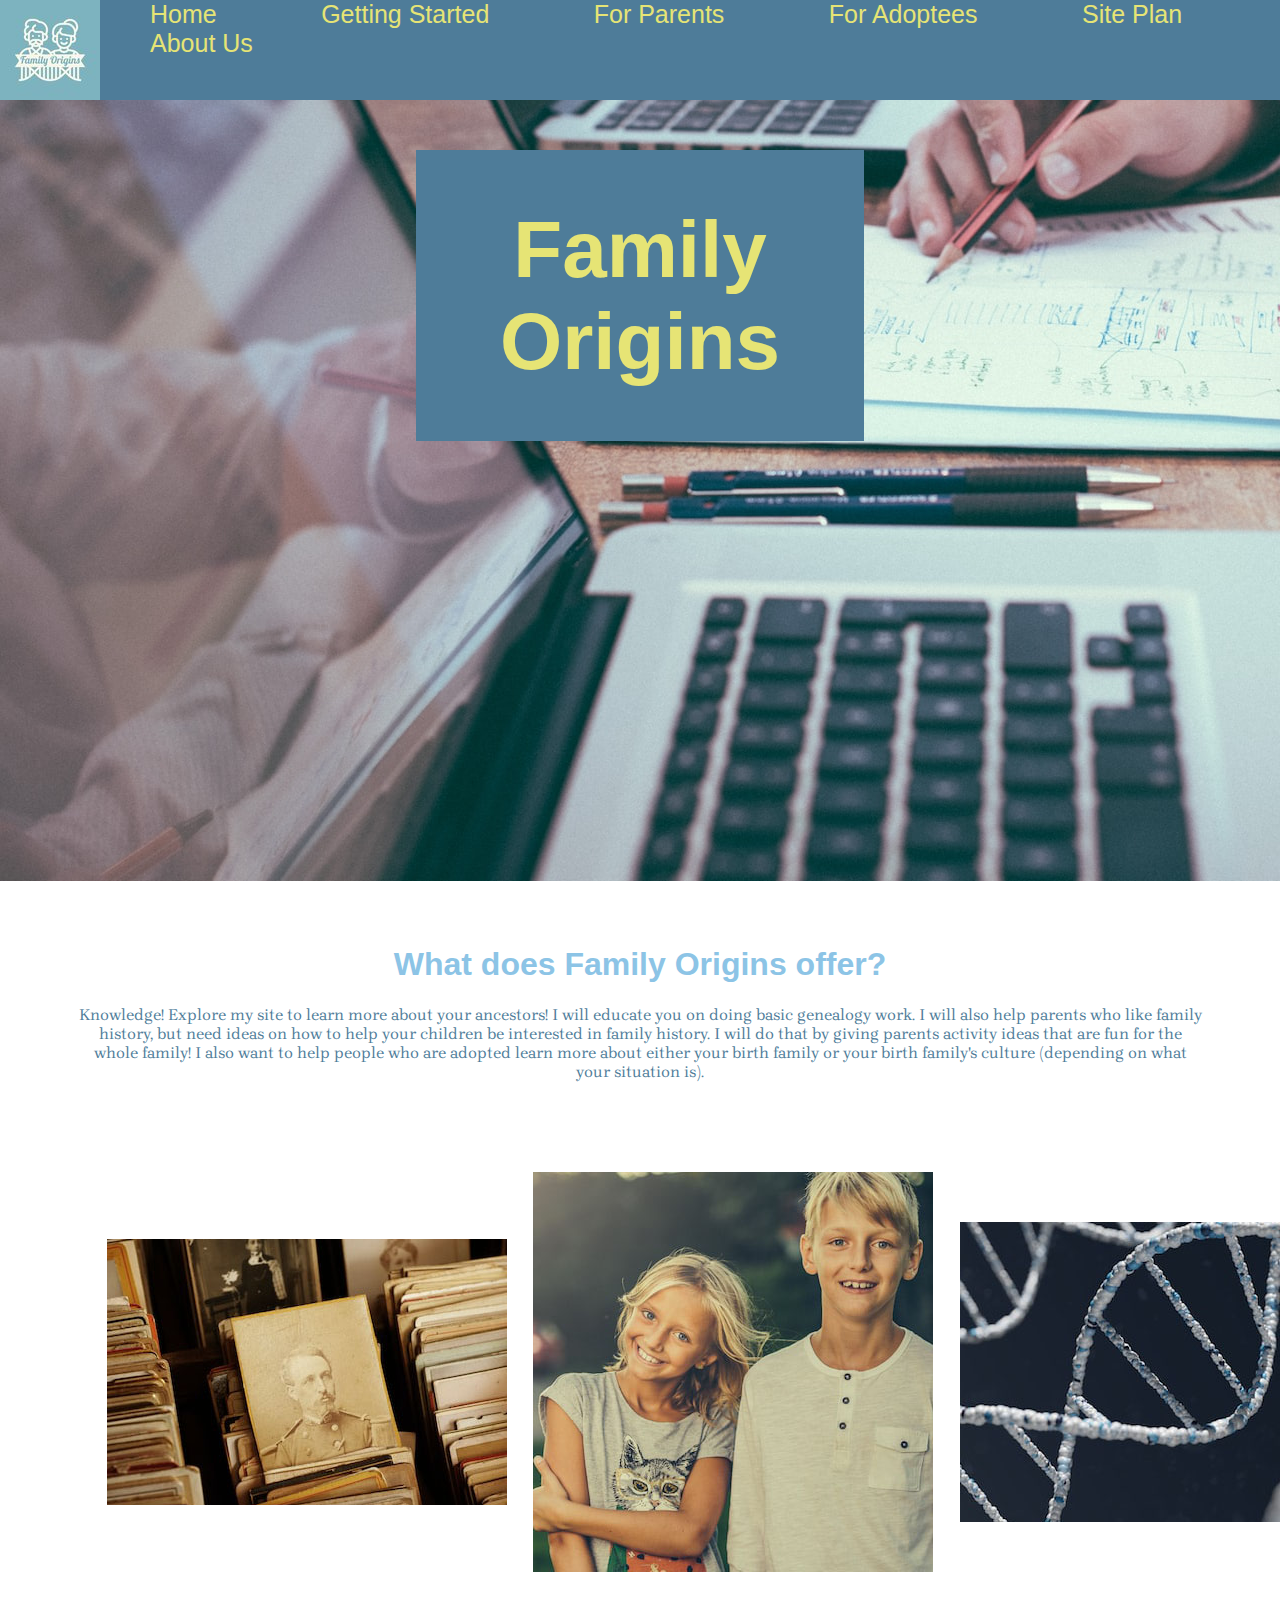
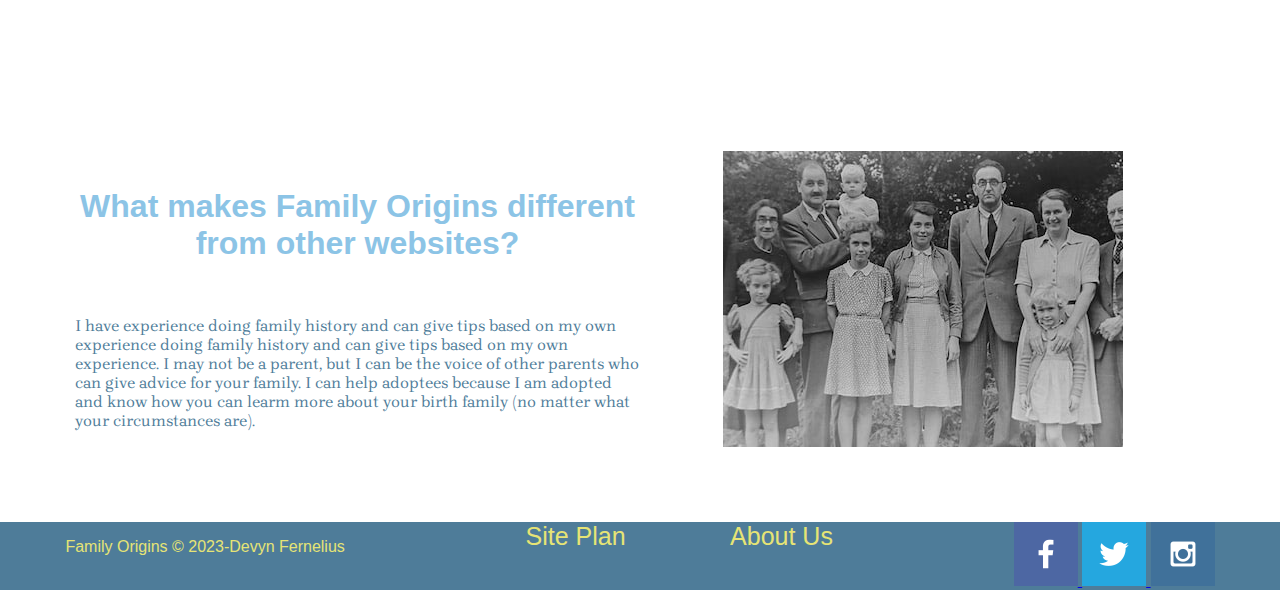
==== commit bf992846: "updated getting-started.html and mainstyle.css" ====
--- a/index.html
+++ b/index.html
@@ -35,18 +35,24 @@
             </p>
         </section>
         <div class="highlight">
-            <section class="started">
+            <div class="highlight1">
                 <img class="starting" src="images/picturestacks.jpg" alt="Black and White Family Photo">
-                <h1>Getting Started</h1>
-            </section>
-            <section class="parents">
+                <div class="overlay">
+                    <div class="text">Getting Started</div>
+                </div>
+            </div>
+            <div class="highlight2">
                 <img class="teenagers" src="images/happyteens.jpg" alt="Smiling Teenagers">
-                <h1>For Parents</h1>
-            </section>
-            <section class="adopted">
+                <div class="overlay">
+                    <div class="text">For Parents</div>
+                </div>
+            </div>
+            <div class="highlight3">
                 <img class="dna" src="images/dna.jpg" alt="DNA Strand">
-                <h1>For Adoptees</h1>
-            </section>
+                <div class="overlay">
+                    <div class="text">For Adoptees</div>
+                </div>
+            </div>
         </div>
         <div class="stay">
             <h1>What makes Family Origins different from other websites?</h1>
--- a/styles/mainstyle.css
+++ b/styles/mainstyle.css
@@ -72,6 +72,99 @@
     grid-template-columns: 1fr 1fr 1fr;
     place-items: center;
 }
+.highlight1{
+    position: relative;
+    width: 50%;
+}
+.highlight1 .overlay{
+    position: absolute;
+    top: 0;
+    bottom: 0;
+    left: 0;
+    right: 0;
+    height: 100%;
+    width: 100%;
+    opacity: 0;
+    transition: .5s;
+    background-color: white;
+}
+.highlight1:hover .overlay{
+    opacity: 90%;
+}
+.highlight1 .text{
+    color:#E6A3A3;
+    font-size: 20px;
+    font-family: 'Merienda One', 'Helvetica', 'sans-serif';
+    position: absolute;
+    top: 50%;
+    left: 50%;
+    -webkit-transform: translate(-50%, -50%);
+    -ms-transform: translate(-50%, -50%);
+    transform: translate(-50%, -50%);
+    text-align: center;
+}
+.highlight2{
+    position: relative;
+    width: 50%;
+}
+.highlight2 .overlay{
+    position: absolute;
+    top: 0;
+    bottom: 0;
+    left: 0;
+    right: 0;
+    height: 100%;
+    width: 100%;
+    opacity: 0;
+    transition: .5s;
+    background-color: white;
+}
+.highlight2:hover .overlay{
+    opacity: 90%;
+}
+.highlight2 .text{
+    color:#E6A3A3;
+    font-size: 20px;
+    font-family: 'Merienda One', 'Helvetica', 'sans-serif';
+    position: absolute;
+    top: 50%;
+    left: 50%;
+    -webkit-transform: translate(-50%, -50%);
+    -ms-transform: translate(-50%, -50%);
+    transform: translate(-50%, -50%);
+    text-align: center;
+}
+.highlight3{
+    position: relative;
+    width: 50%;
+}
+.highlight3 .overlay{
+    position: absolute;
+    top: 0;
+    bottom: 0;
+    left: 0;
+    right: 0;
+    height: 100%;
+    width: 100%;
+    opacity: 0;
+    transition: .5s;
+    background-color: white;
+}
+.highlight3:hover .overlay{
+    opacity: 90%;
+}
+.highlight3 .text{
+    color:#E6A3A3;
+    font-size: 20px;
+    font-family: 'Merienda One', 'Helvetica', 'sans-serif';
+    position: absolute;
+    top: 50%;
+    left: 50%;
+    -webkit-transform: translate(-50%, -50%);
+    -ms-transform: translate(-50%, -50%);
+    transform: translate(-50%, -50%);
+    text-align: center;
+}
 .started{
     grid-column:1/2
 }
@@ -97,6 +190,21 @@
     grid-row: 2/3;
     grid-column: 1/2;
 }
+.stay2{
+    display: grid;
+    grid-template-rows: 1fr 1fr;
+    grid-template-columns: 1fr 1fr;
+    place-items: center;
+    padding: 75px;
+}
+.stay2 h1{
+    grid-row: 1/2;
+    grid-column: 1/2;
+}
+.stay2 p{
+    grid-row: 2/3;
+    grid-column: 1/2;
+}
 .homephoto{
     grid-row: 1/3;
     grid-column: 2/3;
